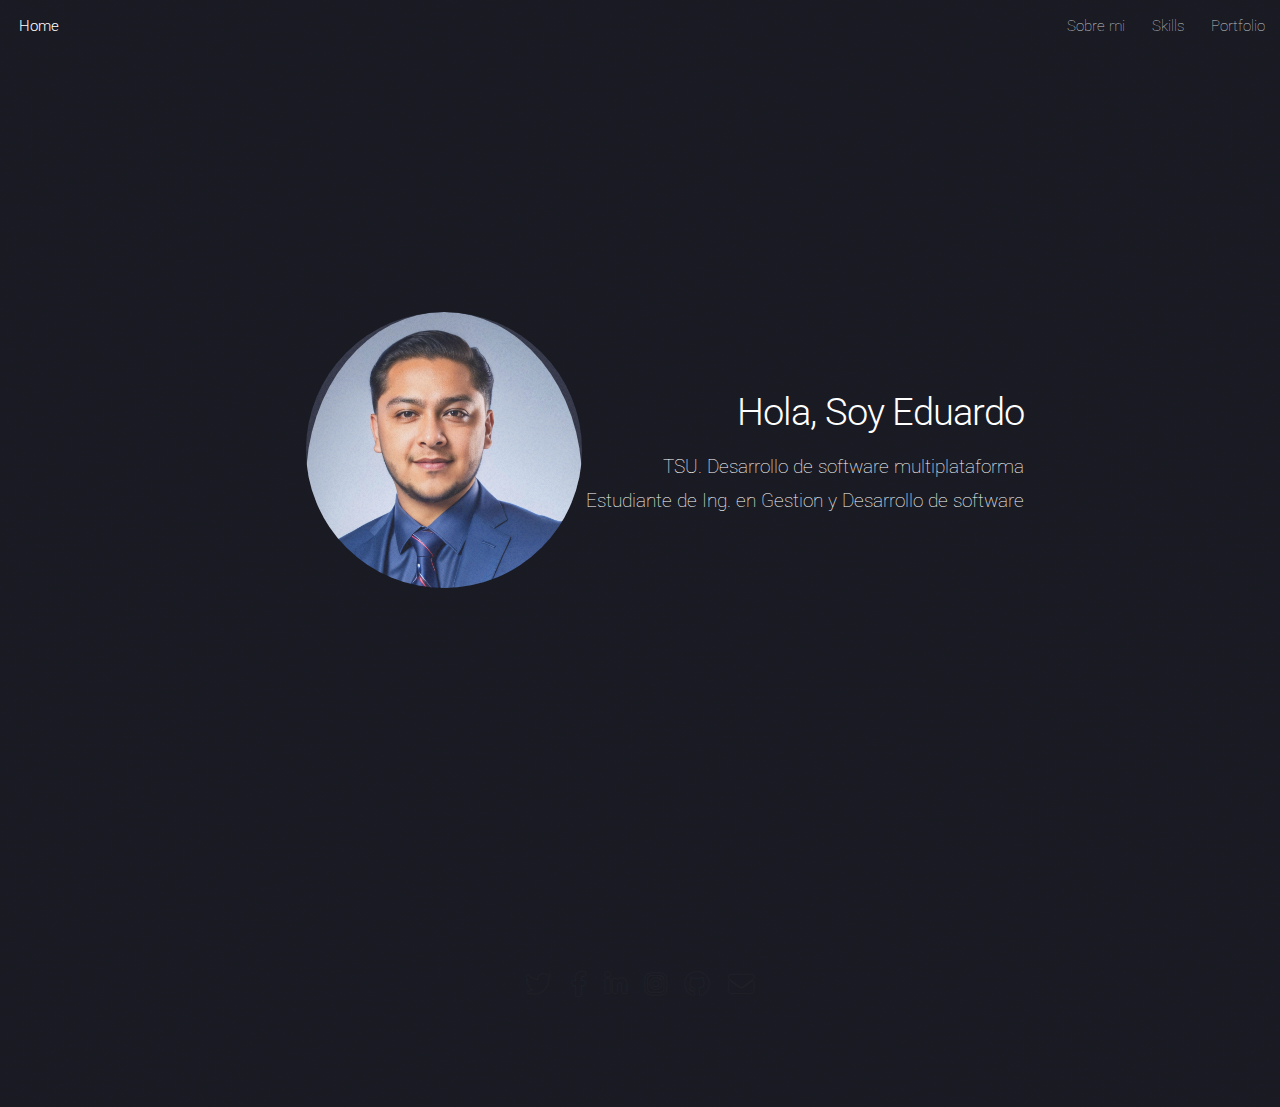
==== aboutme.html @ a4f8f632 "Remplazo y sustitucion de landing page" ====
<!DOCTYPE HTML>
<html>
	<head>
		<title>Eduardo Hernández Carrasco</title>
		<meta charset="utf-8" />
		<meta name="viewport" content="width=device-width, initial-scale=1, user-scalable=no" />
		<link rel="stylesheet" href="assets/css/main.css" />
		<noscript><link rel="stylesheet" href="assets/css/noscript.css" /></noscript>
	</head>
	<body class="is-preload landing">
		<div id="page-wrapper">

			<!-- Header -->
				<header id="header">
					<h1 id="logo"><a href="index.html">Home</a></h1>
					<nav id="nav">
						<ul>
							<li><a href="aboutme.html">Sobre mi</a></li>
							<li><a href="skills.html">Skills</a></li>
							<li><a href="portfolio.html">Portfolio</a></li>
						</ul>
					</nav>
				</header>

			<!-- Banner -->
				<section id="banner">
					<div class="content">
                        <span class="image"><img src="images/IMG_4570.jpg" alt="" /></span>
						<header>
							<h2>Hola, Soy Eduardo</h2>
							<p>TSU. Desarrollo de software multiplataforma<br />
							Estudiante de Ing. en Gestion y Desarrollo de software</p>
						</header>
						
					</div>


			<!-- Footer -->
				<footer id="footer">
					<ul class="icons">
						<li><a href="#" class="icon brands alt fa-twitter"><span class="label">Twitter</span></a></li>
						<li><a href="#" class="icon brands alt fa-facebook-f"><span class="label">Facebook</span></a></li>
						<li><a href="#" class="icon brands alt fa-linkedin-in"><span class="label">LinkedIn</span></a></li>
						<li><a href="#" class="icon brands alt fa-instagram"><span class="label">Instagram</span></a></li>
						<li><a href="#" class="icon brands alt fa-github"><span class="label">GitHub</span></a></li>
						<li><a href="#" class="icon solid alt fa-envelope"><span class="label">Email</span></a></li>
					</ul>
				</footer>

		</div>

		<!-- Scripts -->
			<script src="assets/js/jquery.min.js"></script>
			<script src="assets/js/jquery.scrolly.min.js"></script>
			<script src="assets/js/jquery.dropotron.min.js"></script>
			<script src="assets/js/jquery.scrollex.min.js"></script>
			<script src="assets/js/browser.min.js"></script>
			<script src="assets/js/breakpoints.min.js"></script>
			<script src="assets/js/util.js"></script>
			<script src="assets/js/main.js"></script>

	</body>
</html>
---- assets/css/main.css ----
@import url("fontawesome-all.min.css");
@import url("https://fonts.googleapis.com/css?family=Roboto:100,300,100italic,300italic");

/*
	Landed by HTML5 UP
	html5up.net | @ajlkn
	Free for personal and commercial use under the CCA 3.0 license (html5up.net/license)
*/

html, body, div, span, applet, object,
iframe, h1, h2, h3, h4, h5, h6, p, blockquote,
pre, a, abbr, acronym, address, big, cite,
code, del, dfn, em, img, ins, kbd, q, s, samp,
small, strike, strong, sub, sup, tt, var, b,
u, i, center, dl, dt, dd, ol, ul, li, fieldset,
form, label, legend, table, caption, tbody,
tfoot, thead, tr, th, td, article, aside,
canvas, details, embed, figure, figcaption,
footer, header, hgroup, menu, nav, output, ruby,
section, summary, time, mark, audio, video {
	margin: 0;
	padding: 0;
	border: 0;
	font-size: 100%;
	font: inherit;
	vertical-align: baseline;}

article, aside, details, figcaption, figure,
footer, header, hgroup, menu, nav, section {
	display: block;}

body {
	line-height: 1;
}

ol, ul {
	list-style: none;
}

blockquote, q {
	quotes: none;
}

	blockquote:before, blockquote:after, q:before, q:after {
		content: '';
		content: none;
	}

table {
	border-collapse: collapse;
	border-spacing: 0;
}

body {
	-webkit-text-size-adjust: none;
}

mark {
	background-color: transparent;
	color: inherit;
}

input::-moz-focus-inner {
	border: 0;
	padding: 0;
}

input, select, textarea {
	-moz-appearance: none;
	-webkit-appearance: none;
	-ms-appearance: none;
	appearance: none;
}

/* Basic */

	html {
		box-sizing: border-box;
	}

	*, *:before, *:after {
		box-sizing: inherit;
	}

	html, body {
		background: #1c1d26;
	}

	body.is-preload *, body.is-preload *:before, body.is-preload *:after {
		-moz-animation: none !important;
		-webkit-animation: none !important;
		-ms-animation: none !important;
		animation: none !important;
		-moz-transition: none !important;
		-webkit-transition: none !important;
		-ms-transition: none !important;
		transition: none !important;
	}

	body, input, select, textarea {
		color: rgba(255, 255, 255, 0.75);
		font-family: "Roboto", Helvetica, sans-serif;
		font-size: 15pt;
		font-weight: 100;
		line-height: 1.75em;
	}

	a {
		-moz-transition: border-color 0.2s ease-in-out, color 0.2s ease-in-out;
		-webkit-transition: border-color 0.2s ease-in-out, color 0.2s ease-in-out;
		-ms-transition: border-color 0.2s ease-in-out, color 0.2s ease-in-out;
		transition: border-color 0.2s ease-in-out, color 0.2s ease-in-out;
		border-bottom: dotted 1px;
		color: #e44c65;
		text-decoration: none;
	}

		a:hover {
			color: #e44c65 !important;
			border-bottom-color: transparent;
		}

	strong, b {
		color: #ffffff;
		font-weight: 300;
	}

	em, i {
		font-style: italic;
	}

	p {
		margin: 0 0 2em 0;
	}

	h1, h2, h3, h4, h5, h6 {
		color: #ffffff;
		font-weight: 300;
		line-height: 1em;
		margin: 0 0 1em 0;
	}

		h1 a, h2 a, h3 a, h4 a, h5 a, h6 a {
			color: inherit;
			border: 0;
		}

	h2 {
		font-size: 2em;
		line-height: 1.5em;
		letter-spacing: -0.025em;
	}

	h3 {
		font-size: 1.35em;
		line-height: 1.5em;
	}

	h4 {
		font-size: 1.1em;
		line-height: 1.5em;
	}

	h5 {
		font-size: 0.9em;
		line-height: 1.5em;
	}

	h6 {
		font-size: 0.7em;
		line-height: 1.5em;
	}

	sub {
		font-size: 0.8em;
		position: relative;
		top: 0.5em;
	}

	sup {
		font-size: 0.8em;
		position: relative;
		top: -0.5em;
	}

	hr {
		border: 0;
		border-bottom: solid 1px rgba(255, 255, 255, 0.3);
		margin: 3em 0;
	}

		hr.major {
			margin: 4em 0;
		}

	blockquote {
		border-left: solid 4px rgba(255, 255, 255, 0.3);
		font-style: italic;
		margin: 0 0 2em 0;
		padding: 0.5em 0 0.5em 2em;
	}

	code {
		background: rgba(255, 255, 255, 0.075);
		border-radius: 4px;
		font-family: "Courier New", monospace;
		font-size: 0.9em;
		margin: 0 0.25em;
		padding: 0.25em 0.65em;
	}

	pre {
		-webkit-overflow-scrolling: touch;
		font-family: "Courier New", monospace;
		font-size: 0.9em;
		margin: 0 0 2em 0;
	}

		pre code {
			display: block;
			line-height: 1.75em;
			padding: 1em 1.5em;
			overflow-x: auto;
		}

	.align-left {
		text-align: left;
	}

	.align-center {
		text-align: center;
	}

	.align-right {
		text-align: right;
	}

/* Loader */

	@-moz-keyframes spinner-show {
		0% {
			opacity: 0;
		}

		100% {
			opacity: 1;
		}
	}

	@-webkit-keyframes spinner-show {
		0% {
			opacity: 0;
		}

		100% {
			opacity: 1;
		}
	}

	@-ms-keyframes spinner-show {
		0% {
			opacity: 0;
		}

		100% {
			opacity: 1;
		}
	}

	@keyframes spinner-show {
		0% {
			opacity: 0;
		}

		100% {
			opacity: 1;
		}
	}

	@-moz-keyframes spinner-hide {
		0% {
			color: rgba(255, 255, 255, 0.15);
			z-index: 100001;
			-moz-transform: scale(1) rotate(0deg);
			-webkit-transform: scale(1) rotate(0deg);
			-ms-transform: scale(1) rotate(0deg);
			transform: scale(1) rotate(0deg);
		}

		99% {
			color: #1c1d26;
			z-index: 100001;
			-moz-transform: scale(0.5) rotate(360deg);
			-webkit-transform: scale(0.5) rotate(360deg);
			-ms-transform: scale(0.5) rotate(360deg);
			transform: scale(0.5) rotate(360deg);
		}

		100% {
			color: #1c1d26;
			z-index: -1;
			-moz-transform: scale(0.5) rotate(360deg);
			-webkit-transform: scale(0.5) rotate(360deg);
			-ms-transform: scale(0.5) rotate(360deg);
			transform: scale(0.5) rotate(360deg);
		}
	}

	@-webkit-keyframes spinner-hide {
		0% {
			color: rgba(255, 255, 255, 0.15);
			z-index: 100001;
			-moz-transform: scale(1) rotate(0deg);
			-webkit-transform: scale(1) rotate(0deg);
			-ms-transform: scale(1) rotate(0deg);
			transform: scale(1) rotate(0deg);
		}

		99% {
			color: #1c1d26;
			z-index: 100001;
			-moz-transform: scale(0.5) rotate(360deg);
			-webkit-transform: scale(0.5) rotate(360deg);
			-ms-transform: scale(0.5) rotate(360deg);
			transform: scale(0.5) rotate(360deg);
		}

		100% {
			color: #1c1d26;
			z-index: -1;
			-moz-transform: scale(0.5) rotate(360deg);
			-webkit-transform: scale(0.5) rotate(360deg);
			-ms-transform: scale(0.5) rotate(360deg);
			transform: scale(0.5) rotate(360deg);
		}
	}

	@-ms-keyframes spinner-hide {
		0% {
			color: rgba(255, 255, 255, 0.15);
			z-index: 100001;
			-moz-transform: scale(1) rotate(0deg);
			-webkit-transform: scale(1) rotate(0deg);
			-ms-transform: scale(1) rotate(0deg);
			transform: scale(1) rotate(0deg);
		}

		99% {
			color: #1c1d26;
			z-index: 100001;
			-moz-transform: scale(0.5) rotate(360deg);
			-webkit-transform: scale(0.5) rotate(360deg);
			-ms-transform: scale(0.5) rotate(360deg);
			transform: scale(0.5) rotate(360deg);
		}

		100% {
			color: #1c1d26;
			z-index: -1;
			-moz-transform: scale(0.5) rotate(360deg);
			-webkit-transform: scale(0.5) rotate(360deg);
			-ms-transform: scale(0.5) rotate(360deg);
			transform: scale(0.5) rotate(360deg);
		}
	}

	@keyframes spinner-hide {
		0% {
			color: rgba(255, 255, 255, 0.15);
			z-index: 100001;
			-moz-transform: scale(1) rotate(0deg);
			-webkit-transform: scale(1) rotate(0deg);
			-ms-transform: scale(1) rotate(0deg);
			transform: scale(1) rotate(0deg);
		}

		99% {
			color: #1c1d26;
			z-index: 100001;
			-moz-transform: scale(0.5) rotate(360deg);
			-webkit-transform: scale(0.5) rotate(360deg);
			-ms-transform: scale(0.5) rotate(360deg);
			transform: scale(0.5) rotate(360deg);
		}

		100% {
			color: #1c1d26;
			z-index: -1;
			-moz-transform: scale(0.5) rotate(360deg);
			-webkit-transform: scale(0.5) rotate(360deg);
			-ms-transform: scale(0.5) rotate(360deg);
			transform: scale(0.5) rotate(360deg);
		}
	}

	@-moz-keyframes spinner-rotate {
		0% {
			-moz-transform: scale(1) rotate(0deg);
			-webkit-transform: scale(1) rotate(0deg);
			-ms-transform: scale(1) rotate(0deg);
			transform: scale(1) rotate(0deg);
		}

		100% {
			-moz-transform: scale(1) rotate(360deg);
			-webkit-transform: scale(1) rotate(360deg);
			-ms-transform: scale(1) rotate(360deg);
			transform: scale(1) rotate(360deg);
		}
	}

	@-webkit-keyframes spinner-rotate {
		0% {
			-moz-transform: scale(1) rotate(0deg);
			-webkit-transform: scale(1) rotate(0deg);
			-ms-transform: scale(1) rotate(0deg);
			transform: scale(1) rotate(0deg);
		}

		100% {
			-moz-transform: scale(1) rotate(360deg);
			-webkit-transform: scale(1) rotate(360deg);
			-ms-transform: scale(1) rotate(360deg);
			transform: scale(1) rotate(360deg);
		}
	}

	@-ms-keyframes spinner-rotate {
		0% {
			-moz-transform: scale(1) rotate(0deg);
			-webkit-transform: scale(1) rotate(0deg);
			-ms-transform: scale(1) rotate(0deg);
			transform: scale(1) rotate(0deg);
		}

		100% {
			-moz-transform: scale(1) rotate(360deg);
			-webkit-transform: scale(1) rotate(360deg);
			-ms-transform: scale(1) rotate(360deg);
			transform: scale(1) rotate(360deg);
		}
	}

	@keyframes spinner-rotate {
		0% {
			-moz-transform: scale(1) rotate(0deg);
			-webkit-transform: scale(1) rotate(0deg);
			-ms-transform: scale(1) rotate(0deg);
			transform: scale(1) rotate(0deg);
		}

		100% {
			-moz-transform: scale(1) rotate(360deg);
			-webkit-transform: scale(1) rotate(360deg);
			-ms-transform: scale(1) rotate(360deg);
			transform: scale(1) rotate(360deg);
		}
	}

	@-moz-keyframes overlay-hide {
		0% {
			opacity: 1;
			z-index: 100000;
		}

		15% {
			opacity: 1;
			z-index: 100000;
		}

		99% {
			opacity: 0;
			z-index: 100000;
		}

		100% {
			opacity: 0;
			z-index: -1;
		}
	}

	@-webkit-keyframes overlay-hide {
		0% {
			opacity: 1;
			z-index: 100000;
		}

		15% {
			opacity: 1;
			z-index: 100000;
		}

		99% {
			opacity: 0;
			z-index: 100000;
		}

		100% {
			opacity: 0;
			z-index: -1;
		}
	}

	@-ms-keyframes overlay-hide {
		0% {
			opacity: 1;
			z-index: 100000;
		}

		15% {
			opacity: 1;
			z-index: 100000;
		}

		99% {
			opacity: 0;
			z-index: 100000;
		}

		100% {
			opacity: 0;
			z-index: -1;
		}
	}

	@keyframes overlay-hide {
		0% {
			opacity: 1;
			z-index: 100000;
		}

		15% {
			opacity: 1;
			z-index: 100000;
		}

		99% {
			opacity: 0;
			z-index: 100000;
		}

		100% {
			opacity: 0;
			z-index: -1;
		}
	}

	body.landing {
		text-decoration: none;
	}

		body.landing:before {
			-moz-osx-font-smoothing: grayscale;
			-webkit-font-smoothing: antialiased;
			display: inline-block;
			font-style: normal;
			font-variant: normal;
			text-rendering: auto;
			line-height: 1;
			text-transform: none !important;
			font-family: 'Font Awesome 5 Free';
			font-weight: 900;
		}

		body.landing:before {
			-moz-animation: spinner-show 1.5s 1 0.25s ease forwards, spinner-hide 0.25s ease-in-out forwards !important;
			-webkit-animation: spinner-show 1.5s 1 0.25s ease forwards, spinner-hide 0.25s ease-in-out forwards !important;
			-ms-animation: spinner-show 1.5s 1 0.25s ease forwards, spinner-hide 0.25s ease-in-out forwards !important;
			animation: spinner-show 1.5s 1 0.25s ease forwards, spinner-hide 0.25s ease-in-out forwards !important;
			-moz-transform-origin: 50% 50%;
			-webkit-transform-origin: 50% 50%;
			-ms-transform-origin: 50% 50%;
			transform-origin: 50% 50%;
			color: rgba(255, 255, 255, 0.15);
			content: '\f1ce';
			cursor: default;
			display: block;
			font-size: 2em;
			height: 2em;
			left: 50%;
			line-height: 2em;
			margin: -1em 0 0 -1em;
			opacity: 0;
			position: fixed;
			text-align: center;
			top: 50%;
			width: 2em;
			z-index: -1;
		}

		body.landing:after {
			-moz-animation: overlay-hide 1.5s ease-in forwards !important;
			-webkit-animation: overlay-hide 1.5s ease-in forwards !important;
			-ms-animation: overlay-hide 1.5s ease-in forwards !important;
			animation: overlay-hide 1.5s ease-in forwards !important;
			background: #1c1d26;
			content: '';
			display: block;
			height: 100%;
			left: 0;
			opacity: 0;
			position: fixed;
			top: 0;
			width: 100%;
			z-index: -1;
		}

		body.landing.is-preload:before {
			-moz-animation: spinner-show 1.5s 1 0.25s ease forwards, spinner-rotate 0.75s infinite linear !important;
			-webkit-animation: spinner-show 1.5s 1 0.25s ease forwards, spinner-rotate 0.75s infinite linear !important;
			-ms-animation: spinner-show 1.5s 1 0.25s ease forwards, spinner-rotate 0.75s infinite linear !important;
			animation: spinner-show 1.5s 1 0.25s ease forwards, spinner-rotate 0.75s infinite linear !important;
			z-index: 100001;
		}

		body.landing.is-preload:after {
			-moz-animation: none !important;
			-webkit-animation: none !important;
			-ms-animation: none !important;
			animation: none !important;
			opacity: 1;
			z-index: 100000;
		}

	@media (-webkit-min-device-pixel-ratio: 2) {

		body.landing:before {
			line-height: 2.025em;
		}

	}

/* Container */

	.container {
		margin: 0 auto;
		max-width: calc(100% - 4em);
		width: 70em;
	}

		.container.xsmall {
			width: 17.5em;
		}

		.container.small {
			width: 35em;
		}

		.container.medium {
			width: 52.5em;
		}

		.container.large {
			width: 87.5em;
		}

		.container.xlarge {
			width: 105em;
		}

		.container.max {
			width: 100%;
		}

		@media screen and (max-width: 1280px) {

			.container {
				width: 90%;
				max-width: 100%;
			}

		}

		@media screen and (max-width: 980px) {

			.container {
				width: 100% !important;
			}

		}

/* Row */

	.row {
		display: flex;
		flex-wrap: wrap;
		box-sizing: border-box;
		align-items: stretch;
	}

		.row > * {
			box-sizing: border-box;
		}

		.row.gtr-uniform > * > :last-child {
			margin-bottom: 0;
		}

		.row.aln-left {
			justify-content: flex-start;
		}

		.row.aln-center {
			justify-content: center;
		}

		.row.aln-right {
			justify-content: flex-end;
		}

		.row.aln-top {
			align-items: flex-start;
		}

		.row.aln-middle {
			align-items: center;
		}

		.row.aln-bottom {
			align-items: flex-end;
		}

		.row > .imp {
			order: -1;
		}

		.row > .col-1 {
			width: 8.33333%;
		}

		.row > .off-1 {
			margin-left: 8.33333%;
		}

		.row > .col-2 {
			width: 16.66667%;
		}

		.row > .off-2 {
			margin-left: 16.66667%;
		}

		.row > .col-3 {
			width: 25%;
		}

		.row > .off-3 {
			margin-left: 25%;
		}

		.row > .col-4 {
			width: 33.33333%;
		}

		.row > .off-4 {
			margin-left: 33.33333%;
		}

		.row > .col-5 {
			width: 41.66667%;
		}

		.row > .off-5 {
			margin-left: 41.66667%;
		}

		.row > .col-6 {
			width: 50%;
		}

		.row > .off-6 {
			margin-left: 50%;
		}

		.row > .col-7 {
			width: 58.33333%;
		}

		.row > .off-7 {
			margin-left: 58.33333%;
		}

		.row > .col-8 {
			width: 66.66667%;
		}

		.row > .off-8 {
			margin-left: 66.66667%;
		}

		.row > .col-9 {
			width: 75%;
		}

		.row > .off-9 {
			margin-left: 75%;
		}

		.row > .col-10 {
			width: 83.33333%;
		}

		.row > .off-10 {
			margin-left: 83.33333%;
		}

		.row > .col-11 {
			width: 91.66667%;
		}

		.row > .off-11 {
			margin-left: 91.66667%;
		}

		.row > .col-12 {
			width: 100%;
		}

		.row > .off-12 {
			margin-left: 100%;
		}

		.row.gtr-0 {
			margin-top: 0;
			margin-left: 0em;
		}

			.row.gtr-0 > * {
				padding: 0 0 0 0em;
			}

			.row.gtr-0.gtr-uniform {
				margin-top: 0em;
			}

				.row.gtr-0.gtr-uniform > * {
					padding-top: 0em;
				}

		.row.gtr-25 {
			margin-top: 0;
			margin-left: -0.625em;
		}

			.row.gtr-25 > * {
				padding: 0 0 0 0.625em;
			}

			.row.gtr-25.gtr-uniform {
				margin-top: -0.625em;
			}

				.row.gtr-25.gtr-uniform > * {
					padding-top: 0.625em;
				}

		.row.gtr-50 {
			margin-top: 0;
			margin-left: -1.25em;
		}

			.row.gtr-50 > * {
				padding: 0 0 0 1.25em;
			}

			.row.gtr-50.gtr-uniform {
				margin-top: -1.25em;
			}

				.row.gtr-50.gtr-uniform > * {
					padding-top: 1.25em;
				}

		.row {
			margin-top: 0;
			margin-left: -2.5em;
		}

			.row > * {
				padding: 0 0 0 2.5em;
			}

			.row.gtr-uniform {
				margin-top: -2.5em;
			}

				.row.gtr-uniform > * {
					padding-top: 2.5em;
				}

		.row.gtr-150 {
			margin-top: 0;
			margin-left: -3.75em;
		}

			.row.gtr-150 > * {
				padding: 0 0 0 3.75em;
			}

			.row.gtr-150.gtr-uniform {
				margin-top: -3.75em;
			}

				.row.gtr-150.gtr-uniform > * {
					padding-top: 3.75em;
				}

		.row.gtr-200 {
			margin-top: 0;
			margin-left: -5em;
		}

			.row.gtr-200 > * {
				padding: 0 0 0 5em;
			}

			.row.gtr-200.gtr-uniform {
				margin-top: -5em;
			}

				.row.gtr-200.gtr-uniform > * {
					padding-top: 5em;
				}

		@media screen and (max-width: 1680px) {

			.row {
				display: flex;
				flex-wrap: wrap;
				box-sizing: border-box;
				align-items: stretch;
			}

				.row > * {
					box-sizing: border-box;
				}

				.row.gtr-uniform > * > :last-child {
					margin-bottom: 0;
				}

				.row.aln-left {
					justify-content: flex-start;
				}

				.row.aln-center {
					justify-content: center;
				}

				.row.aln-right {
					justify-content: flex-end;
				}

				.row.aln-top {
					align-items: flex-start;
				}

				.row.aln-middle {
					align-items: center;
				}

				.row.aln-bottom {
					align-items: flex-end;
				}

				.row > .imp-xlarge {
					order: -1;
				}

				.row > .col-1-xlarge {
					width: 8.33333%;
				}

				.row > .off-1-xlarge {
					margin-left: 8.33333%;
				}

				.row > .col-2-xlarge {
					width: 16.66667%;
				}

				.row > .off-2-xlarge {
					margin-left: 16.66667%;
				}

				.row > .col-3-xlarge {
					width: 25%;
				}

				.row > .off-3-xlarge {
					margin-left: 25%;
				}

				.row > .col-4-xlarge {
					width: 33.33333%;
				}

				.row > .off-4-xlarge {
					margin-left: 33.33333%;
				}

				.row > .col-5-xlarge {
					width: 41.66667%;
				}

				.row > .off-5-xlarge {
					margin-left: 41.66667%;
				}

				.row > .col-6-xlarge {
					width: 50%;
				}

				.row > .off-6-xlarge {
					margin-left: 50%;
				}

				.row > .col-7-xlarge {
					width: 58.33333%;
				}

				.row > .off-7-xlarge {
					margin-left: 58.33333%;
				}

				.row > .col-8-xlarge {
					width: 66.66667%;
				}

				.row > .off-8-xlarge {
					margin-left: 66.66667%;
				}

				.row > .col-9-xlarge {
					width: 75%;
				}

				.row > .off-9-xlarge {
					margin-left: 75%;
				}

				.row > .col-10-xlarge {
					width: 83.33333%;
				}

				.row > .off-10-xlarge {
					margin-left: 83.33333%;
				}

				.row > .col-11-xlarge {
					width: 91.66667%;
				}

				.row > .off-11-xlarge {
					margin-left: 91.66667%;
				}

				.row > .col-12-xlarge {
					width: 100%;
				}

				.row > .off-12-xlarge {
					margin-left: 100%;
				}

				.row.gtr-0 {
					margin-top: 0;
					margin-left: 0em;
				}

					.row.gtr-0 > * {
						padding: 0 0 0 0em;
					}

					.row.gtr-0.gtr-uniform {
						margin-top: 0em;
					}

						.row.gtr-0.gtr-uniform > * {
							padding-top: 0em;
						}

				.row.gtr-25 {
					margin-top: 0;
					margin-left: -0.625em;
				}

					.row.gtr-25 > * {
						padding: 0 0 0 0.625em;
					}

					.row.gtr-25.gtr-uniform {
						margin-top: -0.625em;
					}

						.row.gtr-25.gtr-uniform > * {
							padding-top: 0.625em;
						}

				.row.gtr-50 {
					margin-top: 0;
					margin-left: -1.25em;
				}

					.row.gtr-50 > * {
						padding: 0 0 0 1.25em;
					}

					.row.gtr-50.gtr-uniform {
						margin-top: -1.25em;
					}

						.row.gtr-50.gtr-uniform > * {
							padding-top: 1.25em;
						}

				.row {
					margin-top: 0;
					margin-left: -2.5em;
				}

					.row > * {
						padding: 0 0 0 2.5em;
					}

					.row.gtr-uniform {
						margin-top: -2.5em;
					}

						.row.gtr-uniform > * {
							padding-top: 2.5em;
						}

				.row.gtr-150 {
					margin-top: 0;
					margin-left: -3.75em;
				}

					.row.gtr-150 > * {
						padding: 0 0 0 3.75em;
					}

					.row.gtr-150.gtr-uniform {
						margin-top: -3.75em;
					}

						.row.gtr-150.gtr-uniform > * {
							padding-top: 3.75em;
						}

				.row.gtr-200 {
					margin-top: 0;
					margin-left: -5em;
				}

					.row.gtr-200 > * {
						padding: 0 0 0 5em;
					}

					.row.gtr-200.gtr-uniform {
						margin-top: -5em;
					}

						.row.gtr-200.gtr-uniform > * {
							padding-top: 5em;
						}

		}

		@media screen and (max-width: 1280px) {

			.row {
				display: flex;
				flex-wrap: wrap;
				box-sizing: border-box;
				align-items: stretch;
			}

				.row > * {
					box-sizing: border-box;
				}

				.row.gtr-uniform > * > :last-child {
					margin-bottom: 0;
				}

				.row.aln-left {
					justify-content: flex-start;
				}

				.row.aln-center {
					justify-content: center;
				}

				.row.aln-right {
					justify-content: flex-end;
				}

				.row.aln-top {
					align-items: flex-start;
				}

				.row.aln-middle {
					align-items: center;
				}

				.row.aln-bottom {
					align-items: flex-end;
				}

				.row > .imp-large {
					order: -1;
				}

				.row > .col-1-large {
					width: 8.33333%;
				}

				.row > .off-1-large {
					margin-left: 8.33333%;
				}

				.row > .col-2-large {
					width: 16.66667%;
				}

				.row > .off-2-large {
					margin-left: 16.66667%;
				}

				.row > .col-3-large {
					width: 25%;
				}

				.row > .off-3-large {
					margin-left: 25%;
				}

				.row > .col-4-large {
					width: 33.33333%;
				}

				.row > .off-4-large {
					margin-left: 33.33333%;
				}

				.row > .col-5-large {
					width: 41.66667%;
				}

				.row > .off-5-large {
					margin-left: 41.66667%;
				}

				.row > .col-6-large {
					width: 50%;
				}

				.row > .off-6-large {
					margin-left: 50%;
				}

				.row > .col-7-large {
					width: 58.33333%;
				}

				.row > .off-7-large {
					margin-left: 58.33333%;
				}

				.row > .col-8-large {
					width: 66.66667%;
				}

				.row > .off-8-large {
					margin-left: 66.66667%;
				}

				.row > .col-9-large {
					width: 75%;
				}

				.row > .off-9-large {
					margin-left: 75%;
				}

				.row > .col-10-large {
					width: 83.33333%;
				}

				.row > .off-10-large {
					margin-left: 83.33333%;
				}

				.row > .col-11-large {
					width: 91.66667%;
				}

				.row > .off-11-large {
					margin-left: 91.66667%;
				}

				.row > .col-12-large {
					width: 100%;
				}

				.row > .off-12-large {
					margin-left: 100%;
				}

				.row.gtr-0 {
					margin-top: 0;
					margin-left: 0em;
				}

					.row.gtr-0 > * {
						padding: 0 0 0 0em;
					}

					.row.gtr-0.gtr-uniform {
						margin-top: 0em;
					}

						.row.gtr-0.gtr-uniform > * {
							padding-top: 0em;
						}

				.row.gtr-25 {
					margin-top: 0;
					margin-left: -0.625em;
				}

					.row.gtr-25 > * {
						padding: 0 0 0 0.625em;
					}

					.row.gtr-25.gtr-uniform {
						margin-top: -0.625em;
					}

						.row.gtr-25.gtr-uniform > * {
							padding-top: 0.625em;
						}

				.row.gtr-50 {
					margin-top: 0;
					margin-left: -1.25em;
				}

					.row.gtr-50 > * {
						padding: 0 0 0 1.25em;
					}

					.row.gtr-50.gtr-uniform {
						margin-top: -1.25em;
					}

						.row.gtr-50.gtr-uniform > * {
							padding-top: 1.25em;
						}

				.row {
					margin-top: 0;
					margin-left: -2.5em;
				}

					.row > * {
						padding: 0 0 0 2.5em;
					}

					.row.gtr-uniform {
						margin-top: -2.5em;
					}

						.row.gtr-uniform > * {
							padding-top: 2.5em;
						}

				.row.gtr-150 {
					margin-top: 0;
					margin-left: -3.75em;
				}

					.row.gtr-150 > * {
						padding: 0 0 0 3.75em;
					}

					.row.gtr-150.gtr-uniform {
						margin-top: -3.75em;
					}

						.row.gtr-150.gtr-uniform > * {
							padding-top: 3.75em;
						}

				.row.gtr-200 {
					margin-top: 0;
					margin-left: -5em;
				}

					.row.gtr-200 > * {
						padding: 0 0 0 5em;
					}

					.row.gtr-200.gtr-uniform {
						margin-top: -5em;
					}

						.row.gtr-200.gtr-uniform > * {
							padding-top: 5em;
						}

		}

		@media screen and (max-width: 980px) {

			.row {
				display: flex;
				flex-wrap: wrap;
				box-sizing: border-box;
				align-items: stretch;
			}

				.row > * {
					box-sizing: border-box;
				}

				.row.gtr-uniform > * > :last-child {
					margin-bottom: 0;
				}

				.row.aln-left {
					justify-content: flex-start;
				}

				.row.aln-center {
					justify-content: center;
				}

				.row.aln-right {
					justify-content: flex-end;
				}

				.row.aln-top {
					align-items: flex-start;
				}

				.row.aln-middle {
					align-items: center;
				}

				.row.aln-bottom {
					align-items: flex-end;
				}

				.row > .imp-medium {
					order: -1;
				}

				.row > .col-1-medium {
					width: 8.33333%;
				}

				.row > .off-1-medium {
					margin-left: 8.33333%;
				}

				.row > .col-2-medium {
					width: 16.66667%;
				}

				.row > .off-2-medium {
					margin-left: 16.66667%;
				}

				.row > .col-3-medium {
					width: 25%;
				}

				.row > .off-3-medium {
					margin-left: 25%;
				}

				.row > .col-4-medium {
					width: 33.33333%;
				}

				.row > .off-4-medium {
					margin-left: 33.33333%;
				}

				.row > .col-5-medium {
					width: 41.66667%;
				}

				.row > .off-5-medium {
					margin-left: 41.66667%;
				}

				.row > .col-6-medium {
					width: 50%;
				}

				.row > .off-6-medium {
					margin-left: 50%;
				}

				.row > .col-7-medium {
					width: 58.33333%;
				}

				.row > .off-7-medium {
					margin-left: 58.33333%;
				}

				.row > .col-8-medium {
					width: 66.66667%;
				}

				.row > .off-8-medium {
					margin-left: 66.66667%;
				}

				.row > .col-9-medium {
					width: 75%;
				}

				.row > .off-9-medium {
					margin-left: 75%;
				}

				.row > .col-10-medium {
					width: 83.33333%;
				}

				.row > .off-10-medium {
					margin-left: 83.33333%;
				}

				.row > .col-11-medium {
					width: 91.66667%;
				}

				.row > .off-11-medium {
					margin-left: 91.66667%;
				}

				.row > .col-12-medium {
					width: 100%;
				}

				.row > .off-12-medium {
					margin-left: 100%;
				}

				.row.gtr-0 {
					margin-top: 0;
					margin-left: 0em;
				}

					.row.gtr-0 > * {
						padding: 0 0 0 0em;
					}

					.row.gtr-0.gtr-uniform {
						margin-top: 0em;
					}

						.row.gtr-0.gtr-uniform > * {
							padding-top: 0em;
						}

				.row.gtr-25 {
					margin-top: 0;
					margin-left: -0.625em;
				}

					.row.gtr-25 > * {
						padding: 0 0 0 0.625em;
					}

					.row.gtr-25.gtr-uniform {
						margin-top: -0.625em;
					}

						.row.gtr-25.gtr-uniform > * {
							padding-top: 0.625em;
						}

				.row.gtr-50 {
					margin-top: 0;
					margin-left: -1.25em;
				}

					.row.gtr-50 > * {
						padding: 0 0 0 1.25em;
					}

					.row.gtr-50.gtr-uniform {
						margin-top: -1.25em;
					}

						.row.gtr-50.gtr-uniform > * {
							padding-top: 1.25em;
						}

				.row {
					margin-top: 0;
					margin-left: -2.5em;
				}

					.row > * {
						padding: 0 0 0 2.5em;
					}

					.row.gtr-uniform {
						margin-top: -2.5em;
					}

						.row.gtr-uniform > * {
							padding-top: 2.5em;
						}

				.row.gtr-150 {
					margin-top: 0;
					margin-left: -3.75em;
				}

					.row.gtr-150 > * {
						padding: 0 0 0 3.75em;
					}

					.row.gtr-150.gtr-uniform {
						margin-top: -3.75em;
					}

						.row.gtr-150.gtr-uniform > * {
							padding-top: 3.75em;
						}

				.row.gtr-200 {
					margin-top: 0;
					margin-left: -5em;
				}

					.row.gtr-200 > * {
						padding: 0 0 0 5em;
					}

					.row.gtr-200.gtr-uniform {
						margin-top: -5em;
					}

						.row.gtr-200.gtr-uniform > * {
							padding-top: 5em;
						}

		}

		@media screen and (max-width: 736px) {

			.row {
				display: flex;
				flex-wrap: wrap;
				box-sizing: border-box;
				align-items: stretch;
			}

				.row > * {
					box-sizing: border-box;
				}

				.row.gtr-uniform > * > :last-child {
					margin-bottom: 0;
				}

				.row.aln-left {
					justify-content: flex-start;
				}

				.row.aln-center {
					justify-content: center;
				}

				.row.aln-right {
					justify-content: flex-end;
				}

				.row.aln-top {
					align-items: flex-start;
				}

				.row.aln-middle {
					align-items: center;
				}

				.row.aln-bottom {
					align-items: flex-end;
				}

				.row > .imp-small {
					order: -1;
				}

				.row > .col-1-small {
					width: 8.33333%;
				}

				.row > .off-1-small {
					margin-left: 8.33333%;
				}

				.row > .col-2-small {
					width: 16.66667%;
				}

				.row > .off-2-small {
					margin-left: 16.66667%;
				}

				.row > .col-3-small {
					width: 25%;
				}

				.row > .off-3-small {
					margin-left: 25%;
				}

				.row > .col-4-small {
					width: 33.33333%;
				}

				.row > .off-4-small {
					margin-left: 33.33333%;
				}

				.row > .col-5-small {
					width: 41.66667%;
				}

				.row > .off-5-small {
					margin-left: 41.66667%;
				}

				.row > .col-6-small {
					width: 50%;
				}

				.row > .off-6-small {
					margin-left: 50%;
				}

				.row > .col-7-small {
					width: 58.33333%;
				}

				.row > .off-7-small {
					margin-left: 58.33333%;
				}

				.row > .col-8-small {
					width: 66.66667%;
				}

				.row > .off-8-small {
					margin-left: 66.66667%;
				}

				.row > .col-9-small {
					width: 75%;
				}

				.row > .off-9-small {
					margin-left: 75%;
				}

				.row > .col-10-small {
					width: 83.33333%;
				}

				.row > .off-10-small {
					margin-left: 83.33333%;
				}

				.row > .col-11-small {
					width: 91.66667%;
				}

				.row > .off-11-small {
					margin-left: 91.66667%;
				}

				.row > .col-12-small {
					width: 100%;
				}

				.row > .off-12-small {
					margin-left: 100%;
				}

				.row.gtr-0 {
					margin-top: 0;
					margin-left: 0em;
				}

					.row.gtr-0 > * {
						padding: 0 0 0 0em;
					}

					.row.gtr-0.gtr-uniform {
						margin-top: 0em;
					}

						.row.gtr-0.gtr-uniform > * {
							padding-top: 0em;
						}

				.row.gtr-25 {
					margin-top: 0;
					margin-left: -0.625em;
				}

					.row.gtr-25 > * {
						padding: 0 0 0 0.625em;
					}

					.row.gtr-25.gtr-uniform {
						margin-top: -0.625em;
					}

						.row.gtr-25.gtr-uniform > * {
							padding-top: 0.625em;
						}

				.row.gtr-50 {
					margin-top: 0;
					margin-left: -1.25em;
				}

					.row.gtr-50 > * {
						padding: 0 0 0 1.25em;
					}

					.row.gtr-50.gtr-uniform {
						margin-top: -1.25em;
					}

						.row.gtr-50.gtr-uniform > * {
							padding-top: 1.25em;
						}

				.row {
					margin-top: 0;
					margin-left: -2.5em;
				}

					.row > * {
						padding: 0 0 0 2.5em;
					}

					.row.gtr-uniform {
						margin-top: -2.5em;
					}

						.row.gtr-uniform > * {
							padding-top: 2.5em;
						}

				.row.gtr-150 {
					margin-top: 0;
					margin-left: -3.75em;
				}

					.row.gtr-150 > * {
						padding: 0 0 0 3.75em;
					}

					.row.gtr-150.gtr-uniform {
						margin-top: -3.75em;
					}

						.row.gtr-150.gtr-uniform > * {
							padding-top: 3.75em;
						}

				.row.gtr-200 {
					margin-top: 0;
					margin-left: -5em;
				}

					.row.gtr-200 > * {
						padding: 0 0 0 5em;
					}

					.row.gtr-200.gtr-uniform {
						margin-top: -5em;
					}

						.row.gtr-200.gtr-uniform > * {
							padding-top: 5em;
						}

		}

		@media screen and (max-width: 480px) {

			.row {
				display: flex;
				flex-wrap: wrap;
				box-sizing: border-box;
				align-items: stretch;
			}

				.row > * {
					box-sizing: border-box;
				}

				.row.gtr-uniform > * > :last-child {
					margin-bottom: 0;
				}

				.row.aln-left {
					justify-content: flex-start;
				}

				.row.aln-center {
					justify-content: center;
				}

				.row.aln-right {
					justify-content: flex-end;
				}

				.row.aln-top {
					align-items: flex-start;
				}

				.row.aln-middle {
					align-items: center;
				}

				.row.aln-bottom {
					align-items: flex-end;
				}

				.row > .imp-xsmall {
					order: -1;
				}

				.row > .col-1-xsmall {
					width: 8.33333%;
				}

				.row > .off-1-xsmall {
					margin-left: 8.33333%;
				}

				.row > .col-2-xsmall {
					width: 16.66667%;
				}

				.row > .off-2-xsmall {
					margin-left: 16.66667%;
				}

				.row > .col-3-xsmall {
					width: 25%;
				}

				.row > .off-3-xsmall {
					margin-left: 25%;
				}

				.row > .col-4-xsmall {
					width: 33.33333%;
				}

				.row > .off-4-xsmall {
					margin-left: 33.33333%;
				}

				.row > .col-5-xsmall {
					width: 41.66667%;
				}

				.row > .off-5-xsmall {
					margin-left: 41.66667%;
				}

				.row > .col-6-xsmall {
					width: 50%;
				}

				.row > .off-6-xsmall {
					margin-left: 50%;
				}

				.row > .col-7-xsmall {
					width: 58.33333%;
				}

				.row > .off-7-xsmall {
					margin-left: 58.33333%;
				}

				.row > .col-8-xsmall {
					width: 66.66667%;
				}

				.row > .off-8-xsmall {
					margin-left: 66.66667%;
				}

				.row > .col-9-xsmall {
					width: 75%;
				}

				.row > .off-9-xsmall {
					margin-left: 75%;
				}

				.row > .col-10-xsmall {
					width: 83.33333%;
				}

				.row > .off-10-xsmall {
					margin-left: 83.33333%;
				}

				.row > .col-11-xsmall {
					width: 91.66667%;
				}

				.row > .off-11-xsmall {
					margin-left: 91.66667%;
				}

				.row > .col-12-xsmall {
					width: 100%;
				}

				.row > .off-12-xsmall {
					margin-left: 100%;
				}

				.row.gtr-0 {
					margin-top: 0;
					margin-left: 0em;
				}

					.row.gtr-0 > * {
						padding: 0 0 0 0em;
					}

					.row.gtr-0.gtr-uniform {
						margin-top: 0em;
					}

						.row.gtr-0.gtr-uniform > * {
							padding-top: 0em;
						}

				.row.gtr-25 {
					margin-top: 0;
					margin-left: -0.625em;
				}

					.row.gtr-25 > * {
						padding: 0 0 0 0.625em;
					}

					.row.gtr-25.gtr-uniform {
						margin-top: -0.625em;
					}

						.row.gtr-25.gtr-uniform > * {
							padding-top: 0.625em;
						}

				.row.gtr-50 {
					margin-top: 0;
					margin-left: -1.25em;
				}

					.row.gtr-50 > * {
						padding: 0 0 0 1.25em;
					}

					.row.gtr-50.gtr-uniform {
						margin-top: -1.25em;
					}

						.row.gtr-50.gtr-uniform > * {
							padding-top: 1.25em;
						}

				.row {
					margin-top: 0;
					margin-left: -2.5em;
				}

					.row > * {
						padding: 0 0 0 2.5em;
					}

					.row.gtr-uniform {
						margin-top: -2.5em;
					}

						.row.gtr-uniform > * {
							padding-top: 2.5em;
						}

				.row.gtr-150 {
					margin-top: 0;
					margin-left: -3.75em;
				}

					.row.gtr-150 > * {
						padding: 0 0 0 3.75em;
					}

					.row.gtr-150.gtr-uniform {
						margin-top: -3.75em;
					}

						.row.gtr-150.gtr-uniform > * {
							padding-top: 3.75em;
						}

				.row.gtr-200 {
					margin-top: 0;
					margin-left: -5em;
				}

					.row.gtr-200 > * {
						padding: 0 0 0 5em;
					}

					.row.gtr-200.gtr-uniform {
						margin-top: -5em;
					}

						.row.gtr-200.gtr-uniform > * {
							padding-top: 5em;
						}

		}

/* Section/Article */

	section.special, article.special {
		text-align: center;
	}

	header p {
		color: #ffffff;
		position: relative;
		margin: 0 0 1.5em 0;
	}

	header h2 + p {
		font-size: 1.25em;
		margin-top: -1em;
		line-height: 1.75em;
	}

	header h3 + p {
		font-size: 1.1em;
		margin-top: -0.8em;
		line-height: 1.75em;
	}

	header h4 + p,
	header h5 + p,
	header h6 + p {
		font-size: 0.9em;
		margin-top: -0.6em;
		line-height: 1.5em;
	}

	header.major {
		margin: 0 0 4em 0;
		position: relative;
		text-align: center;
	}

		header.major:after {
			background: #e44c65;
			content: '';
			display: inline-block;
			height: 0.2em;
			max-width: 20em;
			width: 75%;
		}

	footer.major {
		margin: 4em 0 0 0;
	}

/* Form */

	form {
		margin: 0 0 2em 0;
	}

		form.cta {
			max-width: 35em;
			margin-left: auto;
			margin-right: auto;
		}

	label {
		color: #ffffff;
		display: block;
		font-size: 0.9em;
		font-weight: 300;
		margin: 0 0 1em 0;
	}

	input[type="text"],
	input[type="password"],
	input[type="email"],
	select,
	textarea {
		-moz-appearance: none;
		-webkit-appearance: none;
		-ms-appearance: none;
		appearance: none;
		-moz-transition: border-color 0.2s ease-in-out;
		-webkit-transition: border-color 0.2s ease-in-out;
		-ms-transition: border-color 0.2s ease-in-out;
		transition: border-color 0.2s ease-in-out;
		background: transparent;
		border-radius: 4px;
		border: solid 1px rgba(255, 255, 255, 0.3);
		color: inherit;
		display: block;
		outline: 0;
		padding: 0 1em;
		text-decoration: none;
		width: 100%;
	}

		input[type="text"]:invalid,
		input[type="password"]:invalid,
		input[type="email"]:invalid,
		select:invalid,
		textarea:invalid {
			box-shadow: none;
		}

		input[type="text"]:focus,
		input[type="password"]:focus,
		input[type="email"]:focus,
		select:focus,
		textarea:focus {
			border-color: #e44c65;
		}

	select {
		background-image: url("data:image/svg+xml;charset=utf8,%3Csvg xmlns='http://www.w3.org/2000/svg' width='40' height='40' preserveAspectRatio='none' viewBox='0 0 40 40'%3E%3Cpath d='M9.4,12.3l10.4,10.4l10.4-10.4c0.2-0.2,0.5-0.4,0.9-0.4c0.3,0,0.6,0.1,0.9,0.4l3.3,3.3c0.2,0.2,0.4,0.5,0.4,0.9 c0,0.4-0.1,0.6-0.4,0.9L20.7,31.9c-0.2,0.2-0.5,0.4-0.9,0.4c-0.3,0-0.6-0.1-0.9-0.4L4.3,17.3c-0.2-0.2-0.4-0.5-0.4-0.9 c0-0.4,0.1-0.6,0.4-0.9l3.3-3.3c0.2-0.2,0.5-0.4,0.9-0.4S9.1,12.1,9.4,12.3z' fill='rgba(255, 255, 255, 0.3)' /%3E%3C/svg%3E");
		background-size: 1.25rem;
		background-repeat: no-repeat;
		background-position: calc(100% - 1rem) center;
		height: 3em;
		padding-right: 3em;
		text-overflow: ellipsis;
	}

		select option {
			color: #ffffff;
			background: #1c1d26;
		}

		select:focus::-ms-value {
			background-color: transparent;
		}

		select::-ms-expand {
			display: none;
		}

	input[type="text"],
	input[type="password"],
	input[type="email"],
	select {
		height: 3em;
	}

	textarea {
		padding: 0.75em 1em;
	}

	input[type="checkbox"],
	input[type="radio"] {
		-moz-appearance: none;
		-webkit-appearance: none;
		-ms-appearance: none;
		appearance: none;
		display: block;
		float: left;
		margin-right: -2em;
		opacity: 0;
		width: 1em;
		z-index: -1;
	}

		input[type="checkbox"] + label,
		input[type="radio"] + label {
			text-decoration: none;
			color: rgba(255, 255, 255, 0.75);
			cursor: pointer;
			display: inline-block;
			font-size: 1em;
			font-weight: 100;
			padding-left: 2.55em;
			padding-right: 0.75em;
			position: relative;
		}

			input[type="checkbox"] + label:before,
			input[type="radio"] + label:before {
				-moz-osx-font-smoothing: grayscale;
				-webkit-font-smoothing: antialiased;
				display: inline-block;
				font-style: normal;
				font-variant: normal;
				text-rendering: auto;
				line-height: 1;
				text-transform: none !important;
				font-family: 'Font Awesome 5 Free';
				font-weight: 900;
			}

			input[type="checkbox"] + label:before,
			input[type="radio"] + label:before {
				border-radius: 4px;
				border: solid 1px rgba(255, 255, 255, 0.3);
				content: '';
				display: inline-block;
				font-size: 0.8em;
				height: 2.25em;
				left: 0;
				line-height: 2.25em;
				position: absolute;
				text-align: center;
				top: 0;
				width: 2.25em;
			}

		input[type="checkbox"]:checked + label:before,
		input[type="radio"]:checked + label:before {
			background: rgba(255, 255, 255, 0.25);
			color: #ffffff;
			content: '\f00c';
		}

		input[type="checkbox"]:focus + label:before,
		input[type="radio"]:focus + label:before {
			border-color: #e44c65;
		}

	input[type="checkbox"] + label:before {
		border-radius: 4px;
	}

	input[type="radio"] + label:before {
		border-radius: 100%;
	}

	::-webkit-input-placeholder {
		color: rgba(255, 255, 255, 0.5) !important;
		opacity: 1.0;
	}

	:-moz-placeholder {
		color: rgba(255, 255, 255, 0.5) !important;
		opacity: 1.0;
	}

	::-moz-placeholder {
		color: rgba(255, 255, 255, 0.5) !important;
		opacity: 1.0;
	}

	:-ms-input-placeholder {
		color: rgba(255, 255, 255, 0.5) !important;
		opacity: 1.0;
	}

/* Box */

	.box {
		border-radius: 4px;
		border: solid 1px rgba(255, 255, 255, 0.3);
		margin-bottom: 2em;
		padding: 1.5em;
	}

		.box > :last-child,
		.box > :last-child > :last-child,
		.box > :last-child > :last-child > :last-child {
			margin-bottom: 0;
		}

		.box.alt {
			border: 0;
			border-radius: 0;
			padding: 0;
		}

/* Icon */

	.icon {
		text-decoration: none;
		border-bottom: none;
		position: relative;
	}

		.icon:before {
			-moz-osx-font-smoothing: grayscale;
			-webkit-font-smoothing: antialiased;
			display: inline-block;
			font-style: normal;
			font-variant: normal;
			text-rendering: auto;
			line-height: 1;
			text-transform: none !important;
			font-family: 'Font Awesome 5 Free';
			font-weight: 400;
		}

		.icon > .label {
			display: none;
		}

		.icon:before {
			line-height: inherit;
		}

		.icon.solid:before {
			font-weight: 900 !important;
		}

		.icon.brands:before {
			font-family: 'Font Awesome 5 Brands' !important;
		}

		.icon.alt {
			text-decoration: none;
		}

			.icon.alt:before {
				-moz-osx-font-smoothing: grayscale;
				-webkit-font-smoothing: antialiased;
				display: inline-block;
				font-style: normal;
				font-variant: normal;
				text-rendering: auto;
				line-height: 1;
				text-transform: none !important;
				font-family: 'Font Awesome 5 Free';
				font-weight: 400;
			}

			.icon.alt:before {
				color: #1c1d26 !important;
				text-shadow: 1px 0 0 #ffffff, -1px 0 0 #ffffff, 0 1px 0 #ffffff, 0 -1px 0 #ffffff;
			}

		.icon.major {
			background: #272833;
			border-radius: 100%;
			cursor: default;
			display: inline-block;
			height: 6em;
			line-height: 5.65em;
			margin: 0 0 2em 0;
			text-align: center;
			width: 6em;
		}

			.icon.major:before {
				font-size: 2.25em;
			}

			.icon.major.alt {
				text-decoration: none;
			}

				.icon.major.alt:before {
					-moz-osx-font-smoothing: grayscale;
					-webkit-font-smoothing: antialiased;
					display: inline-block;
					font-style: normal;
					font-variant: normal;
					text-rendering: auto;
					line-height: 1;
					text-transform: none !important;
					font-family: 'Font Awesome 5 Free';
					font-weight: 400;
				}

				.icon.major.alt:before {
					color: #272833 !important;
					text-shadow: 1px 0 0 #ffffff, -1px 0 0 #ffffff, 0 1px 0 #ffffff, 0 -1px 0 #ffffff;
				}

/* Image */

	.image {
		border-radius: 4px;
		border: 0;
		display: inline-block;
		position: relative;
		overflow: hidden;
	}

		.image:before {
			content: '';
			display: block;
			position: absolute;
			left: 0;
			top: 0;
			background-image: url("images/overlay.png");
			width: 100%;
			height: 100%;
			z-index: 1;
		}

		.image img {
			border-radius: 4px;
			display: block;
		}

		.image.left {
			float: left;
			margin: 0 1.5em 1em 0;
			top: 0.25em;
		}

		.image.right {
			float: right;
			margin: 0 0 1em 1.5em;
			top: 0.25em;
		}

		.image.left, .image.right {
			max-width: 40%;
		}

			.image.left img, .image.right img {
				width: 100%;
			}

		.image.fit {
			display: block;
			margin: 0 0 2em 0;
			width: 100%;
		}

			.image.fit img {
				width: 100%;
			}

/* List */

	ol {
		list-style: decimal;
		margin: 0 0 2em 0;
		padding-left: 1.25em;
	}

		ol li {
			padding-left: 0.25em;
		}

	ul {
		list-style: disc;
		margin: 0 0 2em 0;
		padding-left: 1em;
	}

		ul li {
			padding-left: 0.5em;
		}

		ul.alt {
			list-style: none;
			padding-left: 0;
		}

			ul.alt li {
				border-top: solid 1px rgba(255, 255, 255, 0.3);
				padding: 0.5em 0;
			}

				ul.alt li:first-child {
					border-top: 0;
					padding-top: 0;
				}

	dl {
		margin: 0 0 2em 0;
	}

/* Icons */

	ul.icons {
		cursor: default;
		list-style: none;
		padding-left: 0;
	}

		ul.icons li {
			display: inline-block;
			height: 2.5em;
			line-height: 2.5em;
			padding: 0 0.5em;
		}

			ul.icons li .icon {
				font-size: 0.8em;
			}

				ul.icons li .icon:before {
					font-size: 2em;
				}

/* Actions */

	ul.actions {
		display: -moz-flex;
		display: -webkit-flex;
		display: -ms-flex;
		display: flex;
		cursor: default;
		list-style: none;
		margin-left: -1em;
		padding-left: 0;
	}

		ul.actions li {
			padding: 0 0 0 1em;
			vertical-align: middle;
		}

		ul.actions.special {
			-moz-justify-content: center;
			-webkit-justify-content: center;
			-ms-justify-content: center;
			justify-content: center;
			width: 100%;
			margin-left: 0;
		}

			ul.actions.special li:first-child {
				padding-left: 0;
			}

		ul.actions.stacked {
			-moz-flex-direction: column;
			-webkit-flex-direction: column;
			-ms-flex-direction: column;
			flex-direction: column;
			margin-left: 0;
		}

			ul.actions.stacked li {
				padding: 1.3em 0 0 0;
			}

				ul.actions.stacked li:first-child {
					padding-top: 0;
				}

		ul.actions.fit {
			width: calc(100% + 1em);
		}

			ul.actions.fit li {
				-moz-flex-grow: 1;
				-webkit-flex-grow: 1;
				-ms-flex-grow: 1;
				flex-grow: 1;
				-moz-flex-shrink: 1;
				-webkit-flex-shrink: 1;
				-ms-flex-shrink: 1;
				flex-shrink: 1;
				width: 100%;
			}

				ul.actions.fit li > * {
					width: 100%;
				}

			ul.actions.fit.stacked {
				width: 100%;
			}

		@media screen and (max-width: 480px) {

			ul.actions:not(.fixed) {
				-moz-flex-direction: column;
				-webkit-flex-direction: column;
				-ms-flex-direction: column;
				flex-direction: column;
				margin-left: 0;
				width: 100% !important;
			}

				ul.actions:not(.fixed) li {
					-moz-flex-grow: 1;
					-webkit-flex-grow: 1;
					-ms-flex-grow: 1;
					flex-grow: 1;
					-moz-flex-shrink: 1;
					-webkit-flex-shrink: 1;
					-ms-flex-shrink: 1;
					flex-shrink: 1;
					padding: 1em 0 0 0;
					text-align: center;
					width: 100%;
				}

					ul.actions:not(.fixed) li > * {
						width: 100%;
					}

					ul.actions:not(.fixed) li:first-child {
						padding-top: 0;
					}

					ul.actions:not(.fixed) li input[type="submit"],
					ul.actions:not(.fixed) li input[type="reset"],
					ul.actions:not(.fixed) li input[type="button"],
					ul.actions:not(.fixed) li button,
					ul.actions:not(.fixed) li .button {
						width: 100%;
					}

						ul.actions:not(.fixed) li input[type="submit"].icon:before,
						ul.actions:not(.fixed) li input[type="reset"].icon:before,
						ul.actions:not(.fixed) li input[type="button"].icon:before,
						ul.actions:not(.fixed) li button.icon:before,
						ul.actions:not(.fixed) li .button.icon:before {
							margin-left: -0.5em;
						}

		}

/* Table */

	.table-wrapper {
		-webkit-overflow-scrolling: touch;
		overflow-x: auto;
	}

	table {
		margin: 0 0 2em 0;
		width: 100%;
	}

		table tbody tr {
			border: solid 1px rgba(255, 255, 255, 0.3);
			border-left: 0;
			border-right: 0;
		}

			table tbody tr:nth-child(2n + 1) {
				background-color: rgba(255, 255, 255, 0.075);
			}

		table td {
			padding: 0.75em 0.75em;
		}

		table th {
			color: #ffffff;
			font-size: 0.9em;
			font-weight: 300;
			padding: 0 0.75em 0.75em 0.75em;
			text-align: left;
		}

		table thead {
			border-bottom: solid 1px rgba(255, 255, 255, 0.3);
		}

		table tfoot {
			border-top: solid 1px rgba(255, 255, 255, 0.3);
		}

		table.alt {
			border-collapse: separate;
		}

			table.alt tbody tr td {
				border: solid 1px rgba(255, 255, 255, 0.3);
				border-left-width: 0;
				border-top-width: 0;
			}

				table.alt tbody tr td:first-child {
					border-left-width: 1px;
				}

			table.alt tbody tr:first-child td {
				border-top-width: 1px;
			}

			table.alt thead {
				border-bottom: 0;
			}

			table.alt tfoot {
				border-top: 0;
			}

/* Button */

	input[type="submit"],
	input[type="reset"],
	input[type="button"],
	.button {
		-moz-appearance: none;
		-webkit-appearance: none;
		-ms-appearance: none;
		appearance: none;
		-moz-transition: background-color 0.2s ease-in-out, color 0.2s ease-in-out, box-shadow 0.2s ease-in-out;
		-webkit-transition: background-color 0.2s ease-in-out, color 0.2s ease-in-out, box-shadow 0.2s ease-in-out;
		-ms-transition: background-color 0.2s ease-in-out, color 0.2s ease-in-out, box-shadow 0.2s ease-in-out;
		transition: background-color 0.2s ease-in-out, color 0.2s ease-in-out, box-shadow 0.2s ease-in-out;
		background-color: transparent;
		border-radius: 4px;
		border: 0;
		box-shadow: inset 0 0 0 1px rgba(255, 255, 255, 0.3);
		color: #ffffff !important;
		cursor: pointer;
		display: inline-block;
		font-weight: 300;
		height: 3em;
		line-height: 3em;
		padding: 0 2.25em;
		text-align: center;
		text-decoration: none;
		white-space: nowrap;
	}

		input[type="submit"]:hover, input[type="submit"]:active,
		input[type="reset"]:hover,
		input[type="reset"]:active,
		input[type="button"]:hover,
		input[type="button"]:active,
		.button:hover,
		.button:active {
			box-shadow: inset 0 0 0 1px #e44c65;
			color: #e44c65 !important;
		}

		input[type="submit"]:active,
		input[type="reset"]:active,
		input[type="button"]:active,
		.button:active {
			background-color: rgba(228, 76, 101, 0.15);
		}

		input[type="submit"].icon:before,
		input[type="reset"].icon:before,
		input[type="button"].icon:before,
		.button.icon:before {
			margin-right: 0.5em;
		}

		input[type="submit"].fit,
		input[type="reset"].fit,
		input[type="button"].fit,
		.button.fit {
			width: 100%;
		}

		input[type="submit"].small,
		input[type="reset"].small,
		input[type="button"].small,
		.button.small {
			font-size: 0.8em;
		}

		input[type="submit"].large,
		input[type="reset"].large,
		input[type="button"].large,
		.button.large {
			font-size: 1.35em;
		}

		input[type="submit"].primary,
		input[type="reset"].primary,
		input[type="button"].primary,
		.button.primary {
			background-color: #e44c65;
			box-shadow: none;
			color: #ffffff !important;
		}

			input[type="submit"].primary:hover,
			input[type="reset"].primary:hover,
			input[type="button"].primary:hover,
			.button.primary:hover {
				background-color: #e76278;
			}

			input[type="submit"].primary:active,
			input[type="reset"].primary:active,
			input[type="button"].primary:active,
			.button.primary:active {
				background-color: #e13652;
			}

		input[type="submit"].disabled, input[type="submit"]:disabled,
		input[type="reset"].disabled,
		input[type="reset"]:disabled,
		input[type="button"].disabled,
		input[type="button"]:disabled,
		.button.disabled,
		.button:disabled {
			background-color: rgba(255, 255, 255, 0.3) !important;
			box-shadow: none !important;
			color: #ffffff !important;
			cursor: default;
			opacity: 0.25;
		}

/* Goto Next */

	.goto-next {
		border: 0;
		bottom: 0;
		display: block;
		height: 5em;
		left: 50%;
		margin: 0 0 0 -5em;
		overflow: hidden;
		position: absolute;
		text-indent: 10em;
		white-space: nowrap;
		width: 10em;
		z-index: 1;
	}

		.goto-next:before {
			background-image: url("images/arrow.svg");
			background-position: center center;
			background-repeat: no-repeat;
			background-size: contain;
			content: '';
			display: block;
			height: 1.5em;
			left: 50%;
			margin: -0.75em 0 0 -1em;
			position: absolute;
			top: 50%;
			width: 2em;
			z-index: 1;
		}

/* Spotlight */

	.spotlight {
		background-attachment: fixed;
		background-position: center center;
		background-size: cover;
		box-shadow: 0 0.25em 0.5em 0 rgba(0, 0, 0, 0.25);
		height: 100vh;
		overflow: hidden;
		position: relative;
	}

		.spotlight:nth-last-of-type(1) {
			z-index: 1;
		}

		.spotlight:nth-last-of-type(2) {
			z-index: 2;
		}

		.spotlight:nth-last-of-type(3) {
			z-index: 3;
		}

		.spotlight:nth-last-of-type(4) {
			z-index: 4;
		}

		.spotlight:nth-last-of-type(5) {
			z-index: 5;
		}

		.spotlight:nth-last-of-type(6) {
			z-index: 6;
		}

		.spotlight:nth-last-of-type(7) {
			z-index: 7;
		}

		.spotlight:nth-last-of-type(8) {
			z-index: 8;
		}

		.spotlight:nth-last-of-type(9) {
			z-index: 9;
		}

		.spotlight:nth-last-of-type(10) {
			z-index: 10;
		}

		.spotlight:nth-last-of-type(11) {
			z-index: 11;
		}

		.spotlight:nth-last-of-type(12) {
			z-index: 12;
		}

		.spotlight:nth-last-of-type(13) {
			z-index: 13;
		}

		.spotlight:nth-last-of-type(14) {
			z-index: 14;
		}

		.spotlight:nth-last-of-type(15) {
			z-index: 15;
		}

		.spotlight:nth-last-of-type(16) {
			z-index: 16;
		}

		.spotlight:nth-last-of-type(17) {
			z-index: 17;
		}

		.spotlight:nth-last-of-type(18) {
			z-index: 18;
		}

		.spotlight:nth-last-of-type(19) {
			z-index: 19;
		}

		.spotlight:nth-last-of-type(20) {
			z-index: 20;
		}

		.spotlight:before {
			background-image: url("images/overlay.png");
			content: '';
			display: block;
			height: 100%;
			left: 0;
			top: 0;
			width: 100%;
		}

		.spotlight .image.main {
			display: none;
		}

			.spotlight .image.main img {
				position: relative;
			}

		.spotlight .content {
			-moz-transform: translate(0,0);
			-webkit-transform: translate(0,0);
			-ms-transform: translate(0,0);
			transform: translate(0,0);
			-moz-transition: -moz-transform 1s ease, opacity 1s ease;
			-webkit-transition: -webkit-transform 1s ease, opacity 1s ease;
			-ms-transition: -ms-transform 1s ease, opacity 1s ease;
			transition: transform 1s ease, opacity 1s ease;
			background: rgba(23, 24, 32, 0.95);
			border-style: solid;
			opacity: 1;
			position: absolute;
		}

		.spotlight .goto-next {
			-moz-transform: translate(0,0);
			-webkit-transform: translate(0,0);
			-ms-transform: translate(0,0);
			transform: translate(0,0);
			-moz-transition: -moz-transform 0.75s ease, opacity 1s ease-in;
			-webkit-transition: -webkit-transform 0.75s ease, opacity 1s ease-in;
			-ms-transition: -ms-transform 0.75s ease, opacity 1s ease-in;
			transition: transform 0.75s ease, opacity 1s ease-in;
			-moz-transition-delay: 0.5s;
			-webkit-transition-delay: 0.5s;
			-ms-transition-delay: 0.5s;
			transition-delay: 0.5s;
			opacity: 1;
		}

		.spotlight.top .content, .spotlight.bottom .content {
			left: 0;
			padding: 5.1em 0 3.1em 0;
			width: 100%;
		}

		.spotlight.top .content {
			border-bottom-width: 0.35em;
			top: 0;
		}

		.spotlight.bottom .content {
			border-top-width: 0.35em;
			bottom: 0;
		}

		.spotlight.left .content, .spotlight.right .content {
			height: 101%;
			padding: 6em 3em;
			top: 0;
			width: 28em;
		}

		.spotlight.left .content {
			border-right-width: 0.35em;
			left: 0;
		}

		.spotlight.right .content {
			border-left-width: 0.35em;
			right: 0;
		}

		.spotlight.style1 .content {
			border-color: #e44c65;
		}

		.spotlight.style2 .content {
			border-color: #5480f1;
		}

		.spotlight.style3 .content {
			border-color: #39c088;
		}

		.spotlight.inactive .content {
			opacity: 0;
		}

		.spotlight.inactive .goto-next {
			-moz-transform: translate(0,1.5em);
			-webkit-transform: translate(0,1.5em);
			-ms-transform: translate(0,1.5em);
			transform: translate(0,1.5em);
			opacity: 0;
		}

		.spotlight.inactive.top .content {
			-moz-transform: translate(0,-5em);
			-webkit-transform: translate(0,-5em);
			-ms-transform: translate(0,-5em);
			transform: translate(0,-5em);
		}

		.spotlight.inactive.bottom .content {
			-moz-transform: translate(0,5em);
			-webkit-transform: translate(0,5em);
			-ms-transform: translate(0,5em);
			transform: translate(0,5em);
		}

		.spotlight.inactive.left .content {
			-moz-transform: translate(-5em,0);
			-webkit-transform: translate(-5em,0);
			-ms-transform: translate(-5em,0);
			transform: translate(-5em,0);
		}

		.spotlight.inactive.right .content {
			-moz-transform: translate(5em,0);
			-webkit-transform: translate(5em,0);
			-ms-transform: translate(5em,0);
			transform: translate(5em,0);
		}

	body.is-touch .spotlight {
		background-attachment: scroll;
	}

/* Wrapper */

	.wrapper {
		padding: 6em 0 4em 0;
	}

		.wrapper.style2 {
			background: #e44c65;
		}

			.wrapper.style2 input[type="text"]:focus,
			.wrapper.style2 input[type="password"]:focus,
			.wrapper.style2 input[type="email"]:focus,
			.wrapper.style2 select:focus,
			.wrapper.style2 textarea:focus {
				border-color: rgba(255, 255, 255, 0.5);
			}

			.wrapper.style2 input[type="submit"]:hover, .wrapper.style2 input[type="submit"]:active,
			.wrapper.style2 input[type="reset"]:hover,
			.wrapper.style2 input[type="reset"]:active,
			.wrapper.style2 input[type="button"]:hover,
			.wrapper.style2 input[type="button"]:active,
			.wrapper.style2 .button:hover,
			.wrapper.style2 .button:active {
				background-color: rgba(255, 255, 255, 0.075) !important;
				box-shadow: inset 0 0 0 1px rgba(255, 255, 255, 0.5) !important;
				color: #ffffff !important;
			}

			.wrapper.style2 input[type="submit"]:active,
			.wrapper.style2 input[type="reset"]:active,
			.wrapper.style2 input[type="button"]:active,
			.wrapper.style2 .button:active {
				background-color: rgba(255, 255, 255, 0.25) !important;
			}

			.wrapper.style2 input[type="submit"].primary,
			.wrapper.style2 input[type="reset"].primary,
			.wrapper.style2 input[type="button"].primary,
			.wrapper.style2 .button.primary {
				background-color: #ffffff;
				color: #e44c65 !important;
			}

				.wrapper.style2 input[type="submit"].primary:hover, .wrapper.style2 input[type="submit"].primary:active,
				.wrapper.style2 input[type="reset"].primary:hover,
				.wrapper.style2 input[type="reset"].primary:active,
				.wrapper.style2 input[type="button"].primary:hover,
				.wrapper.style2 input[type="button"].primary:active,
				.wrapper.style2 .button.primary:hover,
				.wrapper.style2 .button.primary:active {
					background-color: rgba(255, 255, 255, 0.075) !important;
					box-shadow: inset 0 0 0 1px rgba(255, 255, 255, 0.5) !important;
					color: #ffffff !important;
				}

				.wrapper.style2 input[type="submit"].primary:active,
				.wrapper.style2 input[type="reset"].primary:active,
				.wrapper.style2 input[type="button"].primary:active,
				.wrapper.style2 .button.primary:active {
					background-color: rgba(255, 255, 255, 0.25) !important;
				}

		.wrapper.fade-down > .container {
			-moz-transform: translate(0,0);
			-webkit-transform: translate(0,0);
			-ms-transform: translate(0,0);
			transform: translate(0,0);
			-moz-transition: -moz-transform 1s ease, opacity 1s ease;
			-webkit-transition: -webkit-transform 1s ease, opacity 1s ease;
			-ms-transition: -ms-transform 1s ease, opacity 1s ease;
			transition: transform 1s ease, opacity 1s ease;
			opacity: 1;
		}

		.wrapper.fade-down.inactive > .container {
			-moz-transform: translate(0,-1em);
			-webkit-transform: translate(0,-1em);
			-ms-transform: translate(0,-1em);
			transform: translate(0,-1em);
			opacity: 0;
		}

		.wrapper.fade-up > .container {
			-moz-transform: translate(0,0);
			-webkit-transform: translate(0,0);
			-ms-transform: translate(0,0);
			transform: translate(0,0);
			-moz-transition: -moz-transform 1s ease, opacity 1s ease;
			-webkit-transition: -webkit-transform 1s ease, opacity 1s ease;
			-ms-transition: -ms-transform 1s ease, opacity 1s ease;
			transition: transform 1s ease, opacity 1s ease;
			opacity: 1;
		}

		.wrapper.fade-up.inactive > .container {
			-moz-transform: translate(0,1em);
			-webkit-transform: translate(0,1em);
			-ms-transform: translate(0,1em);
			transform: translate(0,1em);
			opacity: 0;
		}

		.wrapper.fade > .container {
			-moz-transition: opacity 1s ease;
			-webkit-transition: opacity 1s ease;
			-ms-transition: opacity 1s ease;
			transition: opacity 1s ease;
			opacity: 1;
		}

		.wrapper.fade.inactive > .container {
			opacity: 0;
		}

/* Dropotron */

	.dropotron {
		background: rgba(39, 40, 51, 0.965);
		border-radius: 4px;
		box-shadow: 0 0.075em 0.35em 0 rgba(0, 0, 0, 0.125);
		list-style: none;
		margin-top: calc(-0.25em + 1px);
		min-width: 12em;
		padding: 0.25em 0;
	}

		.dropotron > li {
			border-top: solid 1px rgba(255, 255, 255, 0.035);
			padding: 0;
		}

			.dropotron > li a, .dropotron > li span {
				border: 0;
				color: rgba(255, 255, 255, 0.75);
				display: block;
				padding: 0.1em 1em;
				text-decoration: none;
			}

			.dropotron > li:first-child {
				border-top: 0;
			}

			.dropotron > li.active > a, .dropotron > li.active > span {
				color: #e44c65;
			}

		.dropotron.level-0 {
			font-size: 0.8em;
			margin-top: 1em;
		}

			.dropotron.level-0:before {
				-moz-transform: rotate(45deg);
				-webkit-transform: rotate(45deg);
				-ms-transform: rotate(45deg);
				transform: rotate(45deg);
				background: #272833;
				content: '';
				display: block;
				height: 1em;
				position: absolute;
				right: 1.5em;
				top: -0.5em;
				width: 1em;
			}

	body.landing .dropotron.level-0 {
		margin-top: 0;
	}

/* Header */

	#page-wrapper {
		padding-top: 3.5em;
	}

	#header {
		background: rgba(39, 40, 51, 0.965);
		box-shadow: 0 0 0.25em 0 rgba(0, 0, 0, 0.25);
		cursor: default;
		height: 3.5em;
		left: 0;
		line-height: 3.5em;
		position: fixed;
		top: 0;
		width: 100%;
		z-index: 100;
	}

		#header h1 {
			height: inherit;
			left: 1.25em;
			line-height: inherit;
			margin: 0;
			position: absolute;
			top: 0;
		}

		#header nav {
			position: absolute;
			right: 1em;
			top: 0;
		}

			#header nav ul {
				margin: 0;
			}

				#header nav ul li {
					display: inline-block;
					margin-left: 1em;
				}

					#header nav ul li a, #header nav ul li span {
						border: 0;
						color: inherit;
						display: inline-block;
						height: inherit;
						line-height: inherit;
						outline: 0;
					}

						#header nav ul li a.button, #header nav ul li span.button {
							height: 2em;
							line-height: 2em;
							padding: 0 1.25em;
						}

						#header nav ul li a:not(.button):before, #header nav ul li span:not(.button):before {
							margin-right: 0.5em;
						}

					#header nav ul li.active > a, #header nav ul li.active > span {
						color: #e44c65;
					}

					#header nav ul li > ul {
						display: none;
					}

	body.landing #page-wrapper {
		padding-top: 0;
	}

	body.landing #header {
		background: transparent;
		box-shadow: none;
		position: absolute;
	}

/* Banner */

	#banner {
		background-attachment: fixed;
		background-color: #272833;
		background-image: url("../../images/banner.jpg");
		background-position: center center;
		background-size: cover;
		box-shadow: 0 0.25em 0.5em 0 rgba(0, 0, 0, 0.25);
		min-height: 100vh;
		position: relative;
		text-align: center;
		z-index: 21;
	}

		#banner:before {
			content: '';
			display: inline-block;
			height: 100vh;
			vertical-align: middle;
			width: 1%;
		}

		#banner:after {
			background-image: -moz-linear-gradient(top, rgba(23, 24, 32, 0.95), rgba(23, 24, 32, 0.95)), url("images/overlay.png");;
			background-image: -webkit-linear-gradient(top, rgba(23, 24, 32, 0.95), rgba(23, 24, 32, 0.95)), url("images/overlay.png");;
			background-image: -ms-linear-gradient(top, rgba(23, 24, 32, 0.95), rgba(23, 24, 32, 0.95)), url("images/overlay.png");;
			background-image: linear-gradient(top, rgba(23, 24, 32, 0.95), rgba(23, 24, 32, 0.95)), url("images/overlay.png");;
			content: '';
			display: block;
			height: 100%;
			left: 0;
			position: absolute;
			top: 0;
			width: 100%;
		}

		#banner .content {
			display: inline-block;
			margin-right: 1%;
			max-width: 95%;
			padding: 6em;
			position: relative;
			text-align: right;
			vertical-align: middle;
			z-index: 1;
		}

			#banner .content header {
				display: inline-block;
				vertical-align: middle;
			}

				#banner .content header h2 {
					font-size: 2.5em;
					margin: 0;
				}

				#banner .content header p {
					margin: 0.5em 0 0 0;
					top: 0;
				}

			#banner .content .image {
				border-radius: 100%;
				display: inline-block;
				height: 18em;
				margin-left: 3em;
				vertical-align: middle;
				width: 18em;
			}

				#banner .content .image img {
					border-radius: 100%;
					display: block;
					width: 100%;
				}

	body.is-touch #banner {
		background-attachment: scroll;
	}

/* Footer */

	#footer {
		background: #272833;
		padding: 6em 0;
		text-align: center;
	}

		#footer .icons .icon.alt {
			text-decoration: none;
		}

			#footer .icons .icon.alt:before {
				-moz-osx-font-smoothing: grayscale;
				-webkit-font-smoothing: antialiased;
				display: inline-block;
				font-style: normal;
				font-variant: normal;
				text-rendering: auto;
				line-height: 1;
				text-transform: none !important;
				font-family: 'Font Awesome 5 Free';
				font-weight: 400;
			}

			#footer .icons .icon.alt:before {
				color: #272833 !important;
				text-shadow: 1px 0 0 rgba(255, 255, 255, 0.5), -1px 0 0 rgba(255, 255, 255, 0.5), 0 1px 0 rgba(255, 255, 255, 0.5), 0 -1px 0 rgba(255, 255, 255, 0.5);
			}

		#footer .copyright {
			color: rgba(255, 255, 255, 0.5);
			font-size: 0.8em;
			line-height: 1em;
			margin: 2em 0 0 0;
			padding: 0;
			text-align: center;
		}

			#footer .copyright li {
				border-left: solid 1px rgba(255, 255, 255, 0.3);
				display: inline-block;
				list-style: none;
				margin-left: 1.5em;
				padding-left: 1.5em;
			}

				#footer .copyright li:first-child {
					border-left: 0;
					margin-left: 0;
					padding-left: 0;
				}

				#footer .copyright li a {
					color: inherit;
				}

/* XLarge */

	@media screen and (max-width: 1680px) {

		/* Basic */

			body, input, select, textarea {
				font-size: 13pt;
			}

	}

/* Large */

	@media screen and (max-width: 1280px) {

		/* Basic */

			body, input, select, textarea {
				font-size: 11.5pt;
			}

		/* Spotlight */

			.spotlight.top .content {
				padding: 3.825em 0 1.825em 0;
			}

			.spotlight.bottom .content {
				padding: 3.825em 0 2.95em 0;
			}

			.spotlight.left .content, .spotlight.right .content {
				padding: 4.5em 2.5em;
				width: 25em;
			}

		/* Wrapper */

			.wrapper {
				padding: 4.5em 0 2.5em 0;
			}

		/* Dropotron */

			.dropotron.level-0 {
				font-size: 1em;
			}

		/* Banner */

			#banner .content {
				padding: 4.5em;
			}

		/* Footer */

			#footer {
				padding: 4.5em 0;
			}

	}

/* Medium */

	@media screen and (max-width: 980px) {

		/* Basic */

			body, input, select, textarea {
				font-size: 12pt;
			}

		/* Spotlight */

			.spotlight {
				background-attachment: scroll;
				height: auto;
			}

				.spotlight .image.main {
					display: block;
					margin: 0;
					max-height: 40vh;
					overflow: hidden;
				}

				.spotlight .content {
					background-color: #1c1d26;
					border-width: 0 !important;
					border-top-width: 0.35em !important;
					bottom: auto !important;
					left: auto !important;
					padding: 4.5em 2.5em 2.5em 2.5em !important;
					position: relative;
					right: auto !important;
					text-align: center;
					top: auto !important;
					width: 100% !important;
				}

					.spotlight .content ul.actions {
						-moz-justify-content: center;
						-webkit-justify-content: center;
						-ms-justify-content: center;
						justify-content: center;
						width: 100%;
						margin-left: 0;
					}

						.spotlight .content ul.actions li:first-child {
							padding-left: 0;
						}

				.spotlight .goto-next {
					display: none;
				}

		/* Wrapper */

			.wrapper {
				padding: 4.5em 2.5em 2.5em 2.5em;
			}

		/* Banner */

			#banner {
				background-attachment: scroll;
			}

				#banner .goto-next {
					height: 7em;
				}

				#banner .content {
					padding: 9em 0;
					text-align: center;
				}

					#banner .content header {
						display: block;
						margin: 0 0 2em 0;
						text-align: center;
					}

					#banner .content .image {
						margin: 0;
					}

		/* Footer */

			#footer {
				padding: 4.5em 0;
			}

	}

/* Small */

	#navPanel, #titleBar {
		display: none;
	}

	@media screen and (max-width: 736px) {

		/* Basic */

			html, body {
				overflow-x: hidden;
			}

			body, input, select, textarea {
				font-size: 12pt;
			}

			h2 {
				font-size: 1.5em;
			}

			h3 {
				font-size: 1.2em;
			}

			h4 {
				font-size: 1em;
			}

		/* Section/Article */

			header p br {
				display: none;
			}

			header h2 + p {
				font-size: 1em;
			}

			header h3 + p {
				font-size: 1em;
			}

			header h4 + p,
			header h5 + p,
			header h6 + p {
				font-size: 0.9em;
			}

			header.major {
				margin: 0 0 2em 0;
			}

		/* Goto Next */

			.goto-next:before {
				height: 0.8em;
				margin: -0.4em 0 0 -0.6em;
				width: 1.2em;
			}

		/* Spotlight */

			.spotlight {
				box-shadow: 0 0.125em 0.5em 0 rgba(0, 0, 0, 0.25);
			}

				.spotlight .image.main {
					max-height: 60vh;
				}

				.spotlight .content {
					border-top-width: 0.2em !important;
					padding: 3.25em 1.5em 1.25em 1.5em !important;
				}

		/* Wrapper */

			.wrapper {
				padding: 3.25em 1.5em 1.25em 1.5em;
			}

		/* Header */

			#header {
				display: none;
			}

		/* Banner */

			#banner {
				box-shadow: 0 0.125em 0.5em 0 rgba(0, 0, 0, 0.25);
				min-height: calc(100vh - 44px);
			}

				#banner:before {
					height: calc(100vh - 44px);
				}

				#banner .content {
					padding: 4.0625em 1.5em 4.875em 1.5em;
				}

					#banner .content header h2 {
						font-size: 1.5em;
					}

					#banner .content .image {
						height: 9em;
						width: 9em;
					}

		/* Nav */

			#page-wrapper {
				-moz-backface-visibility: hidden;
				-webkit-backface-visibility: hidden;
				-ms-backface-visibility: hidden;
				backface-visibility: hidden;
				-moz-transition: -moz-transform 0.5s ease;
				-webkit-transition: -webkit-transform 0.5s ease;
				-ms-transition: -ms-transform 0.5s ease;
				transition: transform 0.5s ease;
				padding-bottom: 1px;
				padding-top: 44px !important;
			}

			#titleBar {
				-moz-backface-visibility: hidden;
				-webkit-backface-visibility: hidden;
				-ms-backface-visibility: hidden;
				backface-visibility: hidden;
				-moz-transition: -moz-transform 0.5s ease;
				-webkit-transition: -webkit-transform 0.5s ease;
				-ms-transition: -ms-transform 0.5s ease;
				transition: transform 0.5s ease;
				display: block;
				height: 44px;
				left: 0;
				position: fixed;
				top: 0;
				width: 100%;
				z-index: 10001;
				background: #272833;
				box-shadow: 0 0.125em 0.125em 0 rgba(0, 0, 0, 0.125);
			}

				#titleBar .title {
					color: #ffffff;
					display: block;
					font-weight: 300;
					height: 44px;
					line-height: 44px;
					text-align: center;
				}

					#titleBar .title a {
						color: inherit;
						border: 0;
					}

				#titleBar .toggle {
					text-decoration: none;
					height: 60px;
					left: 0;
					position: absolute;
					top: 0;
					width: 90px;
					outline: 0;
					border: 0;
				}

					#titleBar .toggle:before {
						-moz-osx-font-smoothing: grayscale;
						-webkit-font-smoothing: antialiased;
						display: inline-block;
						font-style: normal;
						font-variant: normal;
						text-rendering: auto;
						line-height: 1;
						text-transform: none !important;
						font-family: 'Font Awesome 5 Free';
						font-weight: 900;
					}

					#titleBar .toggle:before {
						background: #e44c65;
						color: rgba(255, 255, 255, 0.5);
						content: '\f0c9';
						display: block;
						font-size: 18px;
						height: 44px;
						left: 0;
						line-height: 44px;
						position: absolute;
						text-align: center;
						top: 0;
						width: 54px;
					}

			#navPanel {
				-moz-backface-visibility: hidden;
				-webkit-backface-visibility: hidden;
				-ms-backface-visibility: hidden;
				backface-visibility: hidden;
				-moz-transform: translateX(-275px);
				-webkit-transform: translateX(-275px);
				-ms-transform: translateX(-275px);
				transform: translateX(-275px);
				-moz-transition: -moz-transform 0.5s ease;
				-webkit-transition: -webkit-transform 0.5s ease;
				-ms-transition: -ms-transform 0.5s ease;
				transition: transform 0.5s ease;
				display: block;
				height: 100%;
				left: 0;
				overflow-y: auto;
				position: fixed;
				top: 0;
				width: 275px;
				z-index: 10002;
				background: #181920;
				padding: 0.75em 1.25em;
			}

				#navPanel .link {
					border: 0;
					border-top: solid 1px rgba(255, 255, 255, 0.05);
					color: rgba(255, 255, 255, 0.75);
					display: block;
					height: 3em;
					line-height: 3em;
					text-decoration: none;
				}

					#navPanel .link:hover {
						color: inherit !important;
					}

					#navPanel .link:first-child {
						border-top: 0;
					}

					#navPanel .link.depth-0 {
						color: #ffffff;
						font-weight: 300;
					}

					#navPanel .link .indent-1 {
						display: inline-block;
						width: 1.25em;
					}

					#navPanel .link .indent-2 {
						display: inline-block;
						width: 2.5em;
					}

					#navPanel .link .indent-3 {
						display: inline-block;
						width: 3.75em;
					}

					#navPanel .link .indent-4 {
						display: inline-block;
						width: 5em;
					}

					#navPanel .link .indent-5 {
						display: inline-block;
						width: 6.25em;
					}

			body.navPanel-visible #page-wrapper {
				-moz-transform: translateX(275px);
				-webkit-transform: translateX(275px);
				-ms-transform: translateX(275px);
				transform: translateX(275px);
			}

			body.navPanel-visible #titleBar {
				-moz-transform: translateX(275px);
				-webkit-transform: translateX(275px);
				-ms-transform: translateX(275px);
				transform: translateX(275px);
			}

			body.navPanel-visible #navPanel {
				-moz-transform: translateX(0);
				-webkit-transform: translateX(0);
				-ms-transform: translateX(0);
				transform: translateX(0);
			}

		/* Footer */

			#footer {
				padding: 3.25em 1.5em;
			}

	}

/* XSmall */

	@media screen and (max-width: 480px) {

		/* Basic */

			html, body {
				min-width: 320px;
			}

			body, input, select, textarea {
				font-size: 12pt;
			}

		/* Button */

			input[type="submit"],
			input[type="reset"],
			input[type="button"],
			.button {
				padding: 0;
			}

		/* Spotlight */

			.spotlight .image.main {
				max-height: 50vh;
			}

			.spotlight .content {
				padding: 3em 1.25em 1em 1.25em !important;
			}

		/* Wrapper */

			.wrapper {
				padding: 3em 1.25em 1em 1.25em;
			}

		/* Banner */

			#banner .content {
				padding: 3em 1.5625em 5.25em 1.5625em;
			}

		/* Footer */

			#footer {
				padding: 3em 1.25em;
			}

				#footer .copyright {
					line-height: inherit;
				}

					#footer .copyright li {
						border-left: 0;
						display: block;
						margin: 0;
						padding: 0;
					}

	}
---- assets/css/noscript.css ----
/*
	Landed by HTML5 UP
	html5up.net | @ajlkn
	Free for personal and commercial use under the CCA 3.0 license (html5up.net/license)
*/

/* Loader */

	body.landing.is-preload:before {
		display: none;
	}

	body.landing.is-preload:after {
		display: none;
	}
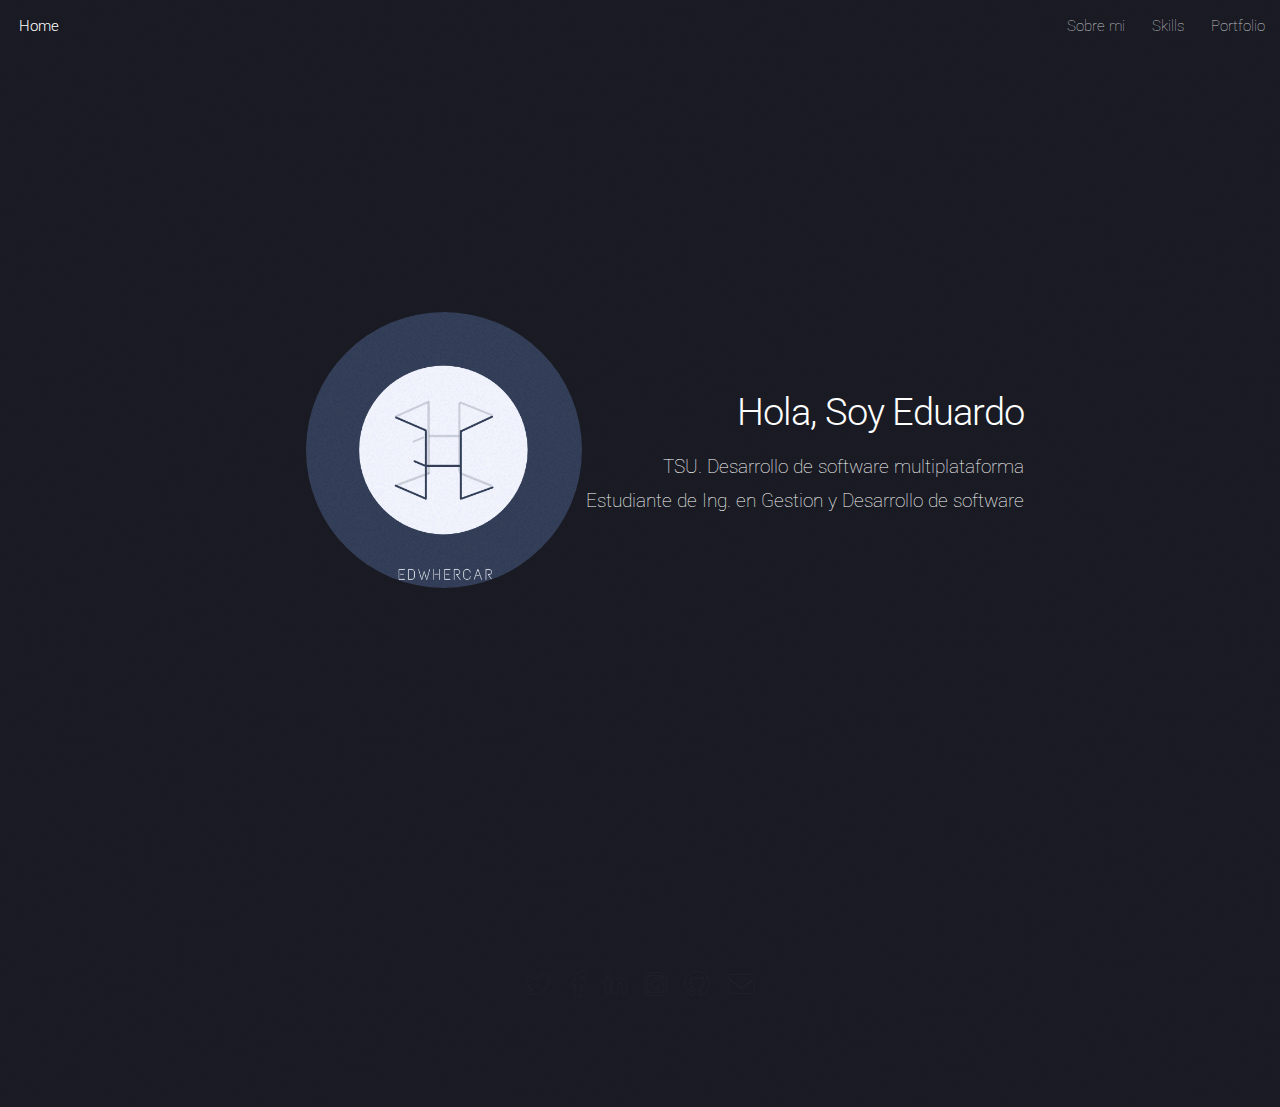
==== commit d4af1ee2: "Modificar imagen de aboutme" ====
--- a/aboutme.html
+++ b/aboutme.html
@@ -25,7 +25,7 @@
 			<!-- Banner -->
 				<section id="banner">
 					<div class="content">
-                        <span class="image"><img src="images/IMG_4570.jpg" alt="" /></span>
+                        <span class="image"><img src="images/ingeniero.png" alt="" /></span>
 						<header>
 							<h2>Hola, Soy Eduardo</h2>
 							<p>TSU. Desarrollo de software multiplataforma<br />
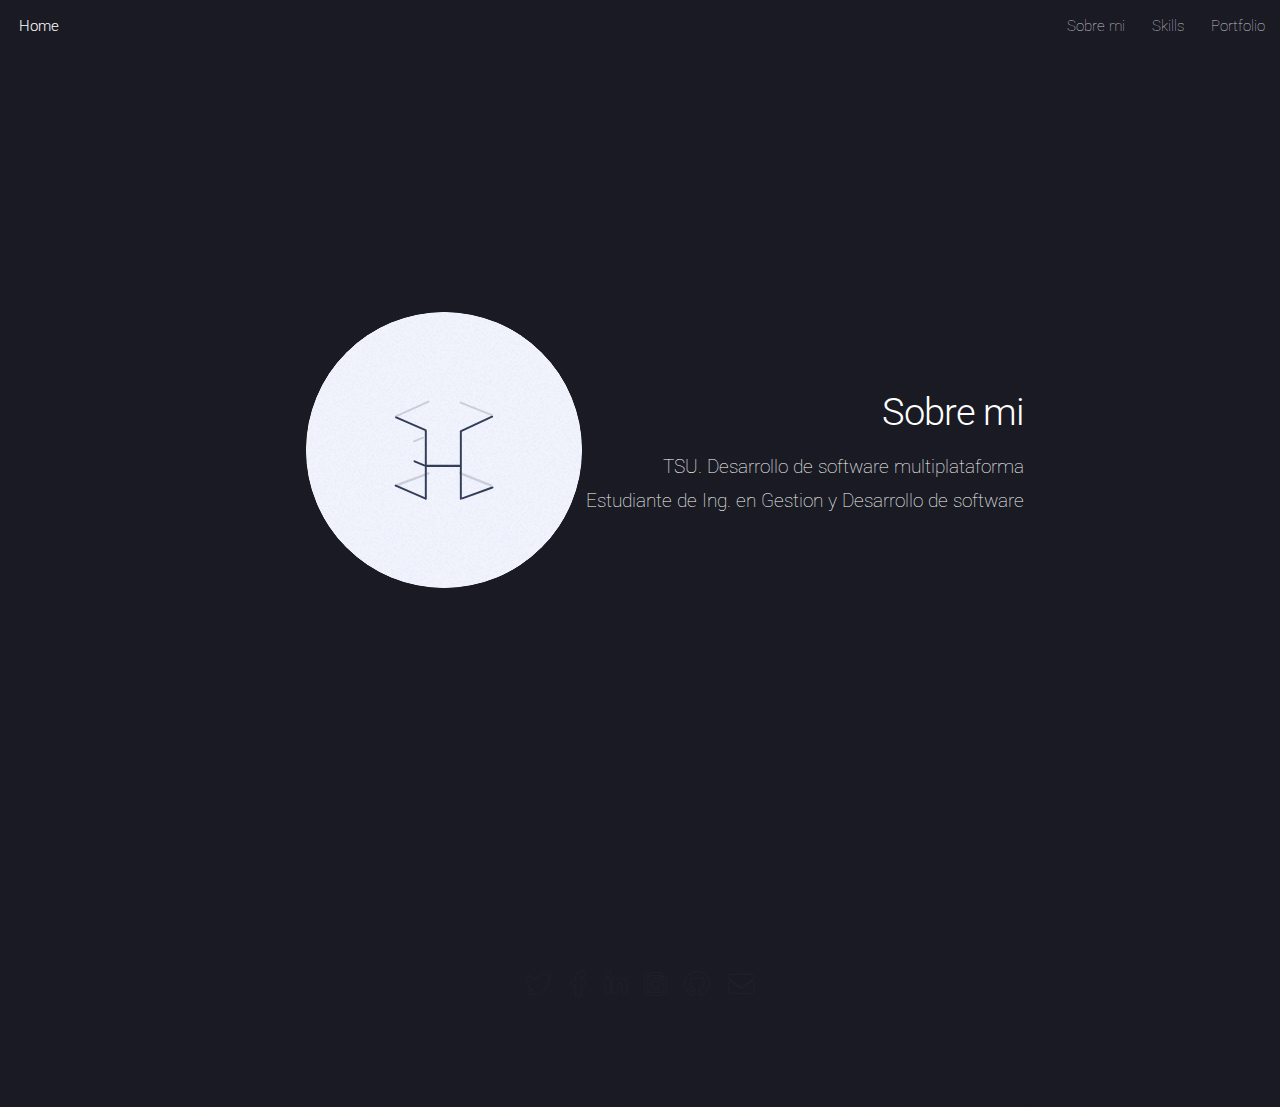
==== commit a530c21f: "imagen aboutme" ====
--- a/aboutme.html
+++ b/aboutme.html
@@ -25,9 +25,9 @@
 			<!-- Banner -->
 				<section id="banner">
 					<div class="content">
-                        <span class="image"><img src="images/ingeniero.png" alt="" /></span>
+                        <span class="image"><img src="images/2.svg" alt="" /></span>
 						<header>
-							<h2>Hola, Soy Eduardo</h2>
+							<h2>Sobre mi</h2>
 							<p>TSU. Desarrollo de software multiplataforma<br />
 							Estudiante de Ing. en Gestion y Desarrollo de software</p>
 						</header>
--- a/assets/css/main.css
+++ b/assets/css/main.css
@@ -1,11 +1,7 @@
 @import url("fontawesome-all.min.css");
 @import url("https://fonts.googleapis.com/css?family=Roboto:100,300,100italic,300italic");
 
-/*
-	Landed by HTML5 UP
-	html5up.net | @ajlkn
-	Free for personal and commercial use under the CCA 3.0 license (html5up.net/license)
-*/
+
 
 html, body, div, span, applet, object,
 iframe, h1, h2, h3, h4, h5, h6, p, blockquote,
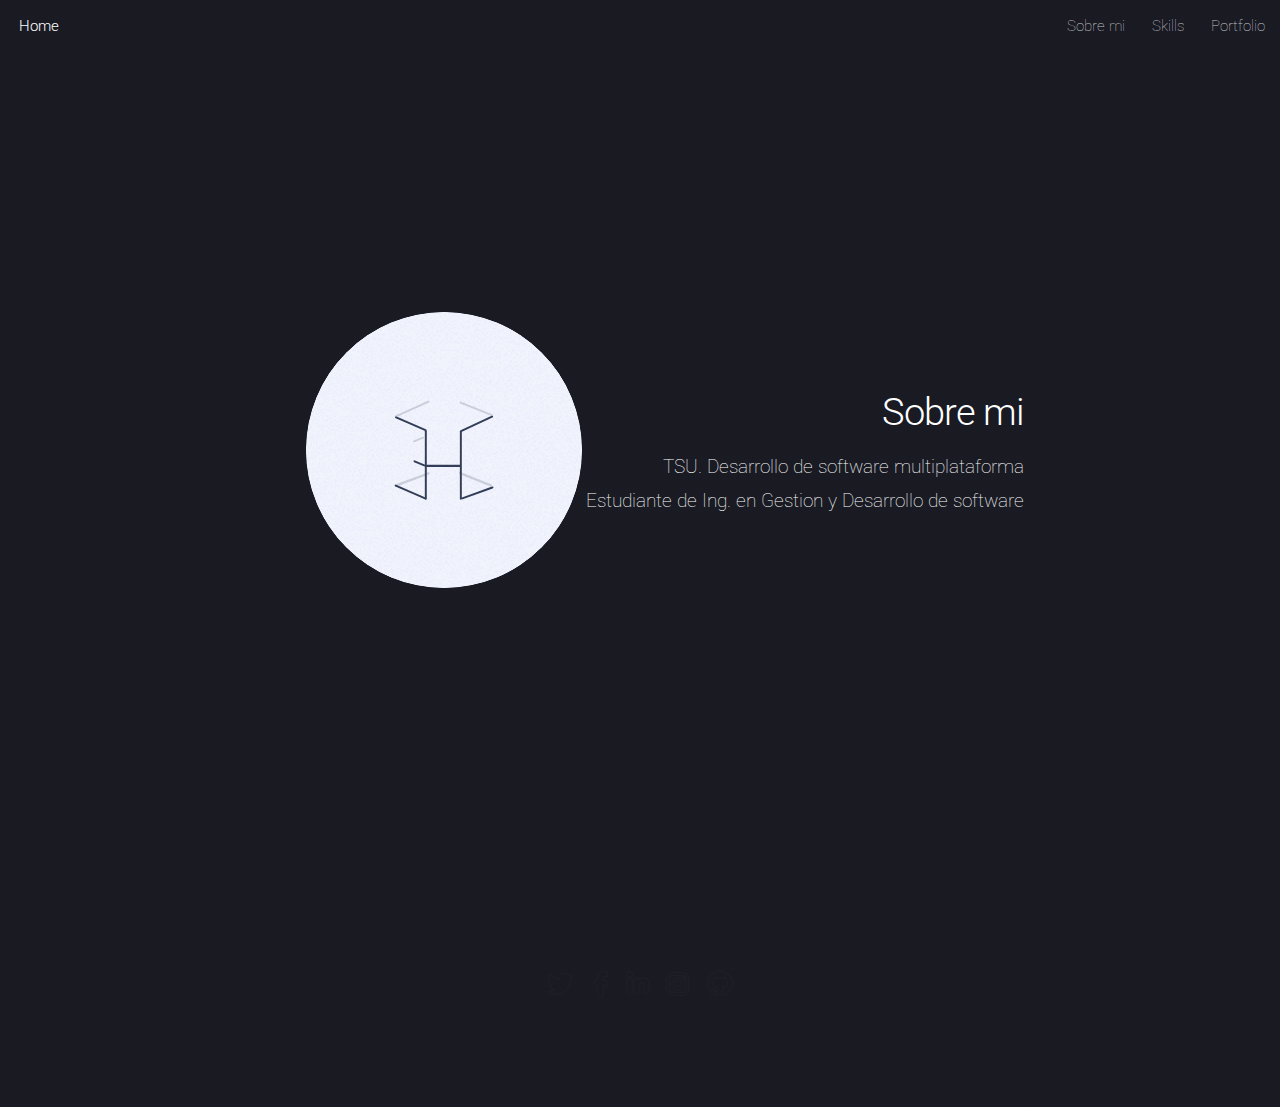
==== commit 3ad0d57d: "Cards de skills responsive" ====
--- a/aboutme.html
+++ b/aboutme.html
@@ -38,12 +38,11 @@
 			<!-- Footer -->
 				<footer id="footer">
 					<ul class="icons">
-						<li><a href="#" class="icon brands alt fa-twitter"><span class="label">Twitter</span></a></li>
-						<li><a href="#" class="icon brands alt fa-facebook-f"><span class="label">Facebook</span></a></li>
-						<li><a href="#" class="icon brands alt fa-linkedin-in"><span class="label">LinkedIn</span></a></li>
-						<li><a href="#" class="icon brands alt fa-instagram"><span class="label">Instagram</span></a></li>
-						<li><a href="#" class="icon brands alt fa-github"><span class="label">GitHub</span></a></li>
-						<li><a href="#" class="icon solid alt fa-envelope"><span class="label">Email</span></a></li>
+						<li><a href="https://twitter.com/EdwHerCar" class="icon brands alt fa-twitter"><span class="label">Twitter</span></a></li>
+						<li><a href="https://www.facebook.com/EdwHerCar" class="icon brands alt fa-facebook-f"><span class="label">Facebook</span></a></li>
+						<li><a href="https://www.instagram.com/edwhercar" class="icon brands alt fa-linkedin-in"><span class="label">LinkedIn</span></a></li>
+						<li><a href="https://www.linkedin.com/in/edwhercar" class="icon brands alt fa-instagram"><span class="label">Instagram</span></a></li>
+						<li><a href="https://github.com/EdwHerCar" class="icon brands alt fa-github"><span class="label">GitHub</span></a></li>
 					</ul>
 				</footer>
 
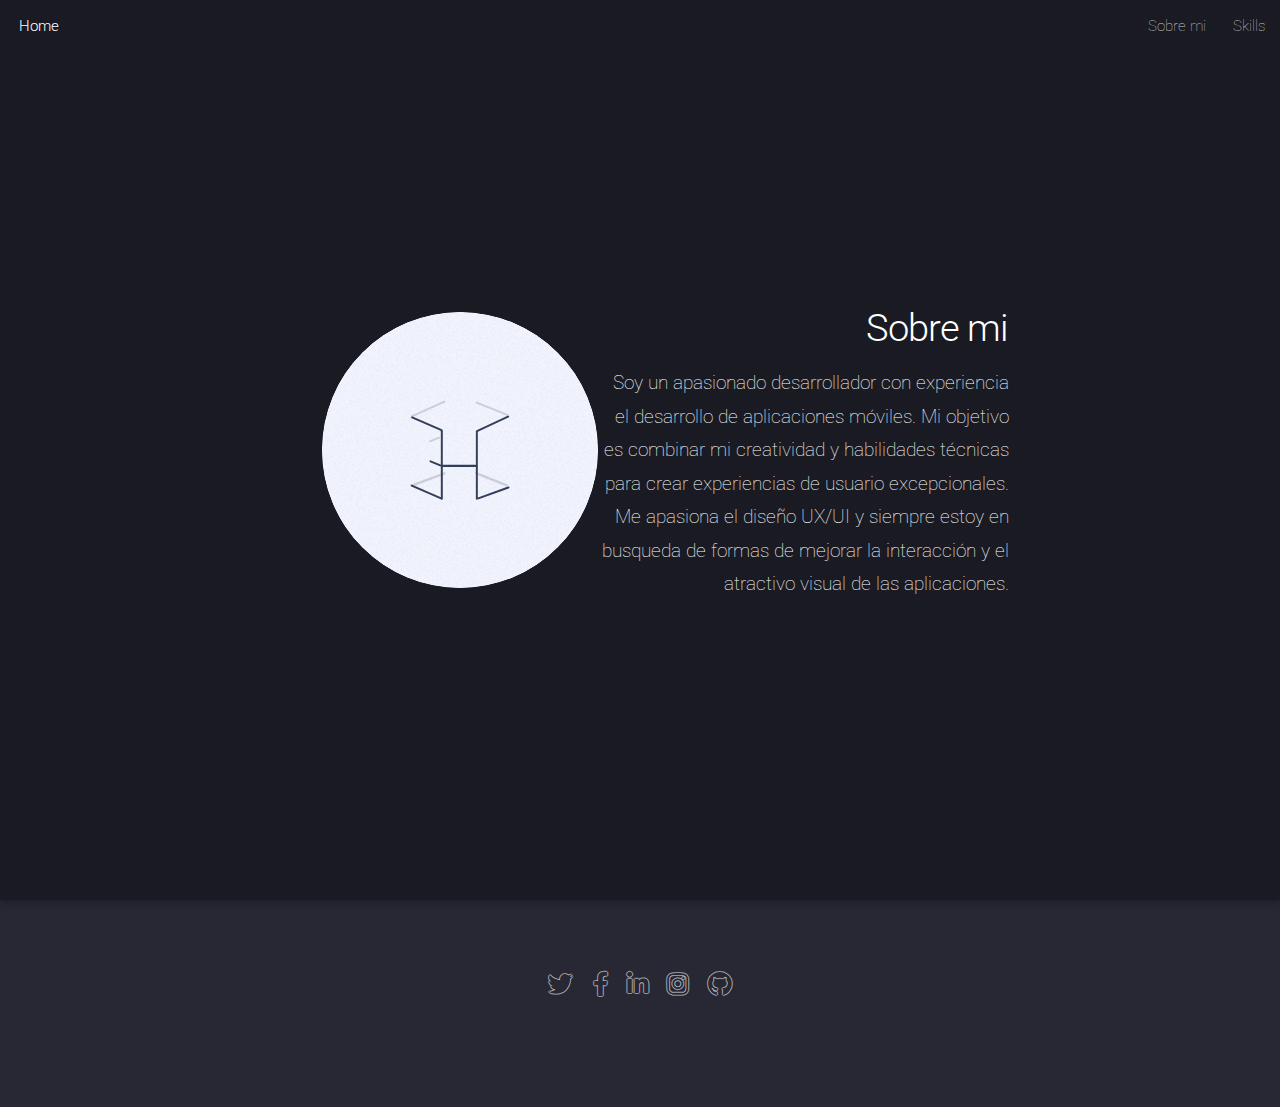
==== commit 950c53e2: "aboutme" ====
--- a/aboutme.html
+++ b/aboutme.html
@@ -17,7 +17,7 @@
 						<ul>
 							<li><a href="aboutme.html">Sobre mi</a></li>
 							<li><a href="skills.html">Skills</a></li>
-							<li><a href="portfolio.html">Portfolio</a></li>
+							<!-- <li><a href="portfolio.html">Portfolio</a></li> -->
 						</ul>
 					</nav>
 				</header>
@@ -28,23 +28,29 @@
                         <span class="image"><img src="images/2.svg" alt="" /></span>
 						<header>
 							<h2>Sobre mi</h2>
-							<p>TSU. Desarrollo de software multiplataforma<br />
-							Estudiante de Ing. en Gestion y Desarrollo de software</p>
+							<p>Soy un apasionado desarrollador con experiencia <br>
+								el desarrollo de aplicaciones móviles. Mi objetivo <br>
+								es combinar mi creatividad y habilidades técnicas <br>
+								para crear experiencias de usuario excepcionales. <br>
+								Me apasiona el diseño UX/UI y siempre estoy en<br>
+								busqueda de  formas de mejorar la interacción y el <br>
+								atractivo visual de las aplicaciones.</p>
 						</header>
 						
 					</div>
 
 
+		</div>			
 			<!-- Footer -->
-				<footer id="footer">
-					<ul class="icons">
-						<li><a href="https://twitter.com/EdwHerCar" class="icon brands alt fa-twitter"><span class="label">Twitter</span></a></li>
-						<li><a href="https://www.facebook.com/EdwHerCar" class="icon brands alt fa-facebook-f"><span class="label">Facebook</span></a></li>
-						<li><a href="https://www.instagram.com/edwhercar" class="icon brands alt fa-linkedin-in"><span class="label">LinkedIn</span></a></li>
-						<li><a href="https://www.linkedin.com/in/edwhercar" class="icon brands alt fa-instagram"><span class="label">Instagram</span></a></li>
-						<li><a href="https://github.com/EdwHerCar" class="icon brands alt fa-github"><span class="label">GitHub</span></a></li>
-					</ul>
-				</footer>
+<footer id="footer">
+	<ul class="icons">
+		<li><a href="https://twitter.com/EdwHerCar" class="icon brands alt fa-twitter"><span class="label">Twitter</span></a></li>
+		<li><a href="https://www.facebook.com/EdwHerCar" class="icon brands alt fa-facebook-f"><span class="label">Facebook</span></a></li>
+		<li><a href="https://www.instagram.com/edwhercar" class="icon brands alt fa-linkedin-in"><span class="label">LinkedIn</span></a></li>
+		<li><a href="https://www.linkedin.com/in/edwhercar" class="icon brands alt fa-instagram"><span class="label">Instagram</span></a></li>
+		<li><a href="https://github.com/EdwHerCar" class="icon brands alt fa-github"><span class="label">GitHub</span></a></li>
+	</ul>
+</footer>
 
 		</div>
 
